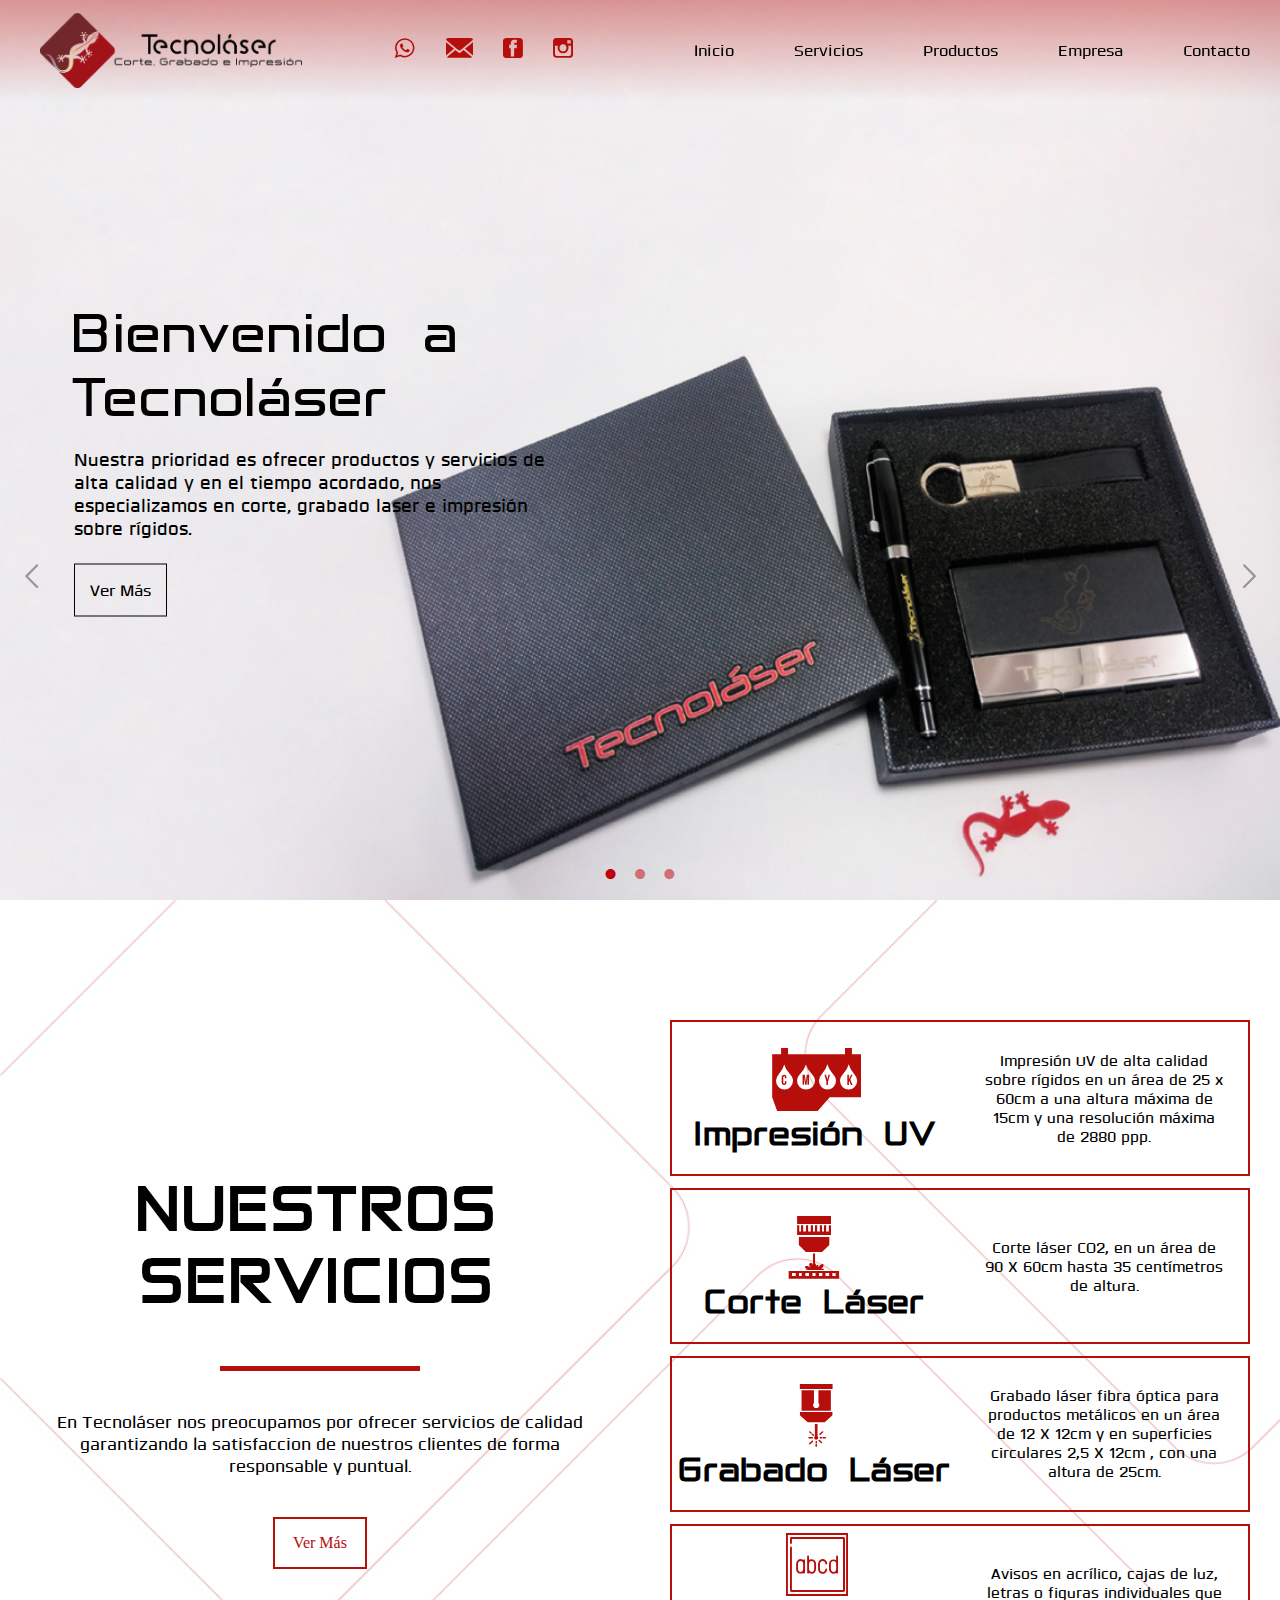
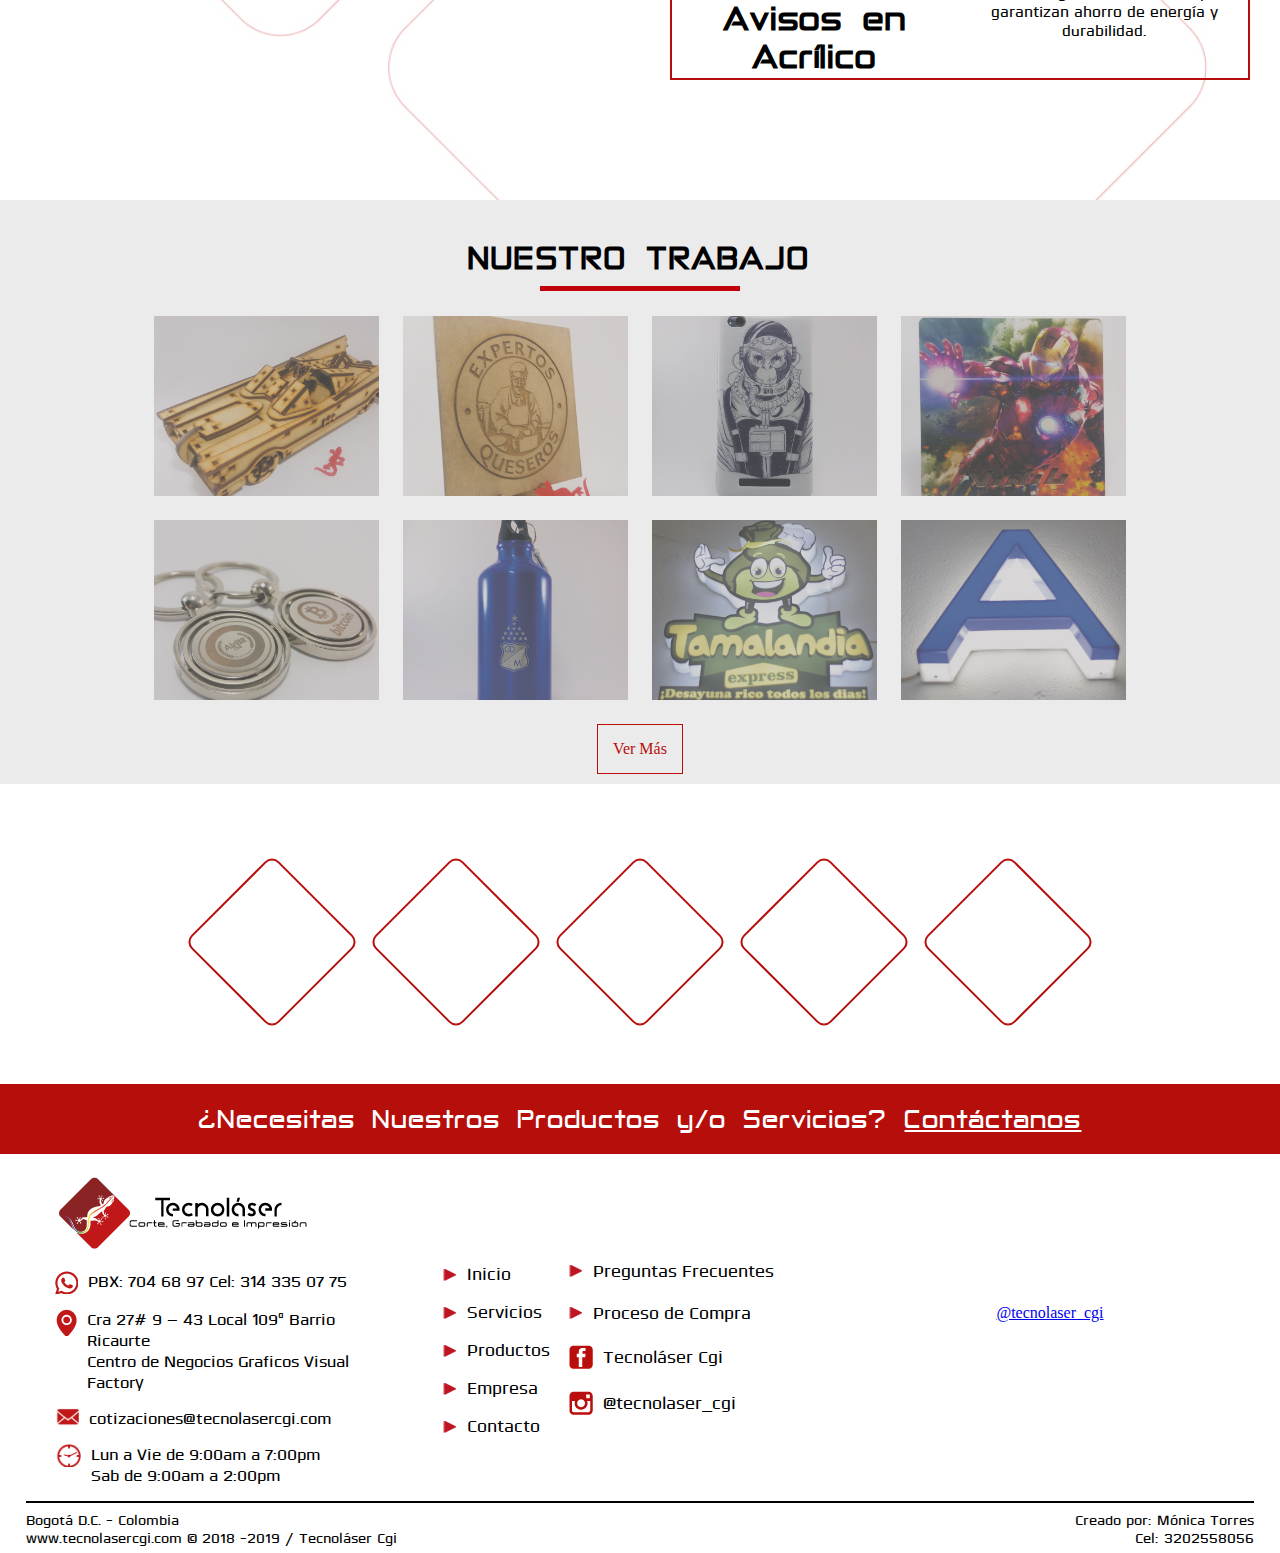
==== index.html @ a4c345c7 "Prueba Tecnolasercgi" ====
<!DOCTYPE html>
<html lang="es">
    <head>
        <title>Tecnoláser</title>

        <meta charset="utf-8">
        <meta name="viewport" content="width=device-width, initial-scale=1.0">
        <meta name="author" content="Arte Inefable"/>
        <meta name="description" content="Tecnolasér, Corte, Grabado e Impresión láser"/>
        <meta name="keywords" content="láser, corte, impresión, uv, fibra, tecnología, ricaurte, rigidos"/>

        <link type="text/css" rel="stylesheet" href="css/estilos.css"/>
        <link type="text/css" rel="stylesheet" href="css/svg.css"/>
        <link type="text/css" rel="stylesheet" href="css/fuentes.css"/>
        <link type="text/css" rel="stylesheet" href="css/galeria.css"/>
        <link rel="stylesheet" href="css/estilos_slider.css">
        <link rel="stylesheet" href="css/style.css">
        <link type="text/css" rel="stylesheet"  href="css/mediascreen.css">
        <link rel="stylesheet" href="css/media_otros.css">
        
        
        <script src="js/jquery-3.3.1.min.js"></script>
        
       
        
        
       
        
        <!-- Global site tag (gtag.js) - Google Analytics -->
            <script async src="https://www.googletagmanager.com/gtag/js?id=UA-112900869-1"></script>
            <script>
              window.dataLayer = window.dataLayer || [];
              function gtag(){dataLayer.push(arguments);}
              gtag('js', new Date());

              gtag('config', 'UA-112900869-1');
            </script>

        <!--------FAVICON------>

        <link rel="shortcut icon" href="icon/favicon.ico"/>
        <link rel="apple-touch-icon" sizes="57x57" href="icon/apple-icon-57x57.png">
        <link rel="apple-touch-icon" sizes="60x60" href="icon/apple-icon-60x60.png">
        <link rel="apple-touch-icon" sizes="72x72" href="icon/apple-icon-72x72.png">
        <link rel="apple-touch-icon" sizes="76x76" href="icon/apple-icon-76x76.png">
        <link rel="apple-touch-icon" sizes="114x114" href="icon/apple-icon-114x114.png">
        <link rel="apple-touch-icon" sizes="120x120" href="icon/apple-icon-120x120.png">
        <link rel="apple-touch-icon" sizes="144x144" href="icon/apple-icon-144x144.png">
        <link rel="apple-touch-icon" sizes="152x152" href="icon/apple-icon-152x152.png">
        <link rel="apple-touch-icon" sizes="180x180" href="icon/apple-icon-180x180.png">
        <link rel="icon" type="image/png" sizes="192x192"  href="icon/android-icon-192x192.png">
        <link rel="icon" type="image/png" sizes="32x32" href="icon/favicon-32x32.png">
        <link rel="icon" type="image/png" sizes="96x96" href="icon/favicon-96x96.png">
        <link rel="icon" type="image/png" sizes="16x16" href="icon/favicon-16x16.png">
        <link rel="manifest" href="/icon/manifest.json">
        <meta name="msapplication-TileColor" content="#ffffff">
        <meta name="msapplication-TileImage" content="/ms-icon-144x144.png">
        <meta name="theme-color" content="#ffffff">

        <!--------FAVICON------>
        
     </head>


<body>
    <!-------------------------MENÙ--------------------------------->
  
  <div class="contenedor">
           <header  id="menu">
               
                <img class="logo" src="img/logo.png" alt="">
                <ol>
                    <li>
                       <a href="https://api.whatsapp.com/send?phone=573124400913&text=hola,%20qué%20tal?" target="_blank">
                        <svg  width="23px" height="23px" id="Layer_1" data-name="Layer 1" xmlns="http://www.w3.org/2000/svg" viewBox="0 0 100 101"><defs><style>.cls-1{fill:#B60E0B;}</style></defs><title>whatsapp</title><path class="cls-1" d="M100.43,48.12a49.1,49.1,0,0,0-98.1-.91c0,.71-.05,1.43-.05,2.15a48.2,48.2,
                        0,0,0,7,25.15L.46,100.65,27.64,92a49.17,49.17,0,0,0,72.82-42.65C100.46,48.95,100.44,48.54,100.43,48.12ZM51.37,90.31a41.23,41.23,0,0,1-22.71-6.77l-15.86,5L18,73.37a40.54,40.54,0,0,1-7.86-24c0-1.34.07-2.66.2-4a41.29,41.29,0,0,1,82.21.77c.08,1.05.14,2.12.14,3.2A41.16,41.16,0,0,1,51.37,90.31Z"/><path id="_Path_" data-name="&lt;Path&gt;" class="cls-1" d="M73.86,59.18c-1.2-.6-7.12-3.49-8.23-3.88s-1.91-.6-2.71.6-3.11,3.88-3.81,4.68-1.4.9-2.6.3A32.87,32.87,0,0,1,46.83,55a35.82,35.82,0,0,1-6.69-8.27c-.7-1.19-.07-1.84.53-2.43s1.2-1.4,1.81-2.09a5.52,5.52,0,0,0,.44-.57,12.8,12.8,0,0,0,.77-1.42,2.19,2.19,0,0,0-.1-2.09c-.3-.6-2.71-6.48-3.71-8.86s-2-2-2.71-2-1.5-.1-2.31-.1a4.43,4.43,0,0,0-3.21,1.5,13.34,13.34,0,0,0-4.21,10A14.8,14.8,0,0,0,28,42.64a27,27,0,0,0,4.29,8.28c.6.79,8.32,13.24,20.55,18s12.24,3.19,14.45,3,7.12-2.89,8.12-5.68,1-5.18.7-5.68S75.06,59.78,73.86,59.18Z"/>
                        </svg>
                        </a>
                    
                    
                    </li>
                    
                    <li>
                    
                    <a href="#" target="_blank">
                        <svg id="Layer_1" data-name="Layer 1" xmlns="http://www.w3.org/2000/svg" viewBox="0 0 136 101"><defs><style>.cls-1{fill:#B60E0B;}</style></defs><title>correo</title><polygon class="cls-1" points="-0.13 21.06 -0.13 88.65 40.5 54.85 -0.13 21.06"/><path class="cls-1" d="M125.8,0H10.66A10.83,10.83,0,0,0,0,9L53.74,53.66l9,7.45a9,9,0,0,0,11.06,0l9.41-7.82L136.43,9A10.83,10.83,0,0,0,125.8,0Z"/><polygon class="cls-1" points="136.59 88.65 136.59 21.06 95.95 54.85 136.59 88.65"/><path class="cls-1" d="M81,67.26l-7.27,6a9,9,0,0,1-11.06,0l-9.38-7.8-5.48-4.56L3.93,97.46a10.74,10.74,0,0,0,6.73,2.38H125.8a10.73,10.73,0,0,0,6.73-2.38L88.61,60.95Z"/></svg>
                        
                    </a>
                    </li>
                    
                    <li>
                    <a href="#" target="_blank">
                        <svg id="Layer_1" data-name="Layer 1" xmlns="http://www.w3.org/2000/svg" viewBox="0 0 101 101"><defs><style>.cls-1{fill:#B60E0B;}</style></defs><title>facebook</title><path class="cls-1" d="M82.06.32H18A18.45,18.45,0,0,0-.43,18.76v64A18.45,18.45,0,0,0,18,101.25h64a18.45,18.45,0,0,0,18.45-18.45v-64A18.45,18.45,0,0,0,82.06.32ZM69.4,44.82l-.61,6.63H56.27V93.64H39.4V51.45H31V34.58h8.37V26.95c0-6.9,3.29-17.69,17.76-17.69l13,.05V23.78H60.65c-1.54,0-3.73.77-3.73,4.05v6.75H70.33Z"/></svg>
                    </a>
                    </li>
                    
                    
                    <li>
                    <a href="#" target="_blank">
                        <svg id="Layer_1" data-name="Layer 1" xmlns="http://www.w3.org/2000/svg" viewBox="0 0 101 101"><defs><style>.cls-1{fill:#B60E0B;}</style></defs><title>instagram</title><path class="cls-1" d="M81.65-.69H19.72A19.52,19.52,0,0,0,.22,18.82V80.75a19.53,19.53,0,0,0,19.5,19.51H81.65a19.53,19.53,0,0,0,19.51-19.51V18.82A19.53,19.53,0,0,0,81.65-.69ZM87.25,11h2.23V28l-17,.06L72.37,11Zm-51,28.47a17.71,17.71,0,0,1,28.81,0,18.13,18.13,0,0,1,1.07,1.69,17.59,17.59,0,0,1,2.3,8.66,17.77,17.77,0,0,1-35.54,0,17.58,17.58,0,0,1,2.3-8.66A18.56,18.56,0,0,1,36.28,39.43Zm55,41.32a9.69,9.69,0,0,1-9.68,9.67H19.72a9.68,9.68,0,0,1-9.67-9.67V39.43H25.12a28,28,0,0,0-2,10.35,27.6,27.6,0,1,0,55.2,0,27.25,27.25,0,0,0-1.06-7.51,28,28,0,0,0-1-2.85H91.33V80.75Z"/></svg>
                    </a>
                    </li>
                </ol>
                <nav>
                    <ul>
                        <li><a href="#">Inicio</a></li>
                        <li><a href="#">Servicios</a></li>
                        <li><a href="#">Productos</a></li>
                        <li><a id="subm">Empresa</a>
                            <ol class="sub_menu" id="subscroll">
                                <li><a class="a_b" href="#">
                                Quienes 
                                Somos
                                 </a>
                             </li>
                                <li><a class="a_b"href="#">Galería</a></li>
                            </ol>
                        
                        </li>
                        <li><a href="#">Contacto</a></li>
                    </ul>
                </nav>
            </header>
        </div>
        
    <!------------------------- FIN MENÙ--------------------------------->
        
    <!-------------------------MENÙ RESPONSIVE--------------------------------->
    
    
    <div class="menu_responsive">
       
        <img class="logo" src="img/logo.png" alt="">
    </div>
         <input type="checkbox" id="btn">
        <label for="btn" class="boton">
            <div class="barra"></div>
        </label>
     
    <div id="nav">
        <div class="contenedor_menu">
            <ul>
                <li><a href="#" >Inicio</a></li>
                <li><a href="#">Servicios</a></li>
                <li><a href="#">Productos</a></li>
                <li><a href="#">Quienes Somos</a></li>
                <li><a href="#">Galería</a></li>
                <li><a href="#">Contacto</a></li>
            </ul>

               <div class="redes_res">
                   <img src="img/icon_face.png" alt="">
                   <a href="" target="_blank"> <p>Tecnolaser Cgi</p></a>
               </div>
               <div class="redes_res">
                   <img src="img/icon_insta.png" alt=""> 
                   <a href="" target="_blank"> <p>Tecnolaser_Cgi</p></a>
               </div>

               <div class="cont_info">
                   <p class="info_res">PBX: 704 68 97 <br> Cel: 314 335 07 75 </p>
                 
                   <p class="info_res"> cotizaciones@tecnolasercgi.com </p>
               </div>
           
        </div>
            
    </div>

    
    
    
    
    <!------------------------- FIN MENÙ RESPONSIVE--------------------------------->

    <!-------------------------SECCION UNO--------------------------------->
    <section id="seccion_uno">
     
       <div class="slider">
  <div class="slide_viewer">
    <div class="slide_group">
      <div class="slide img_slide_uno">
          <div id="texto_seccion1">
                <h1>Bienvenido a Tecnoláser</h1>
                <p> Nuestra prioridad es ofrecer productos y servicios de alta calidad y en el tiempo acordado, nos especializamos en corte, grabado laser e impresión sobre rígidos. </p>
                <a href="#">Ver Más</a>

          </div>
      </div>
      
      <div class="slide img_slide_dos">
        <a href="#"></a>
      </div>
      <div class="slide img_slide_tres">
      <a href="#"></a>
      </div>
      
    </div>
  </div>
</div>
        

<!-- End // .slider -->

<div class="slide_buttons">
</div>

<div class="directional_nav">
  <div class="previous_btn" title="Previous">
    <svg version="1.1" xmlns="http://www.w3.org/2000/svg" xmlns:xlink="http://www.w3.org/1999/xlink" x="0px" y="0px" width="65px" height="65px" viewBox="-11 -11.5 65 66">
      <g>
        <g>
          <path fill="#474544" d="M25.43,33.243L14.628,22.429c-0.433-0.432-0.433-1.132,0-1.564L25.43,10.051c0.432-0.432,1.132-0.432,1.563,0	c0.431,0.431,0.431,1.132,0,1.564L16.972,21.647l10.021,10.035c0.432,0.433,0.432,1.134,0,1.564	c-0.215,0.218-0.498,0.323-0.78,0.323C25.929,33.569,25.646,33.464,25.43,33.243z"/>
        </g>
      </g>
    </svg>
  </div>
  <div class="next_btn" title="Next">
    <svg version="1.1" xmlns="http://www.w3.org/2000/svg" xmlns:xlink="http://www.w3.org/1999/xlink" x="0px" y="0px" width="65px" height="65px" viewBox="-11 -11.5 65 66">
      <g>
        <g>
          <path fill="#474544" d="M18.022,33.569c 0.282,0-0.566-0.105-0.781-0.323c-0.432-0.431-0.432-1.132,0-1.564l10.022-10.035 			L17.241,11.615c 0.431-0.432-0.431-1.133,0-1.564c0.432-0.432,1.132-0.432,1.564,0l10.803,10.814c0.433,0.432,0.433,1.132,0,1.564 L18.805,33.243C18.59,33.464,18.306,33.569,18.022,33.569z"/>
        </g>
      </g>
    </svg>
  </div>
</div>
      
      <!-- End // .directional_nav -->
       
       
    </section>
    <!-------------------------SECCION DOS--------------------------------->
     <section id="seccion_dos">
        <div class="contenedor">
         <div class="columna_uno">
               <h1>NUESTROS<br>SERVICIOS</h1>
                <div class="linea"></div>
                <p class="serv">En Tecnoláser nos preocupamos por ofrecer servicios de calidad
                garantizando la satisfaccion de nuestros clientes de forma 
                responsable y puntual. </p>
                <a href="">Ver Más</a>
          </div>
          <div class="columna_dos">
            <div class="univ"> 
               <div class="univ_caja">
                   <span class="icon-tecno_uno"></span>
                   <h1>Impresión UV</h1>
               </div>
               <div class="univ_texto">
                   <p>Impresión UV de alta calidad sobre rígidos en un área de 25 x 60cm a una altura máxima de 15cm y una resolución máxima de 2880 ppp.</p>
               </div>
            </div>
            <div class="univ"> 
                  <div class="univ_caja">
                   <span class="icon-tecno_dos"></span>
                   <h1>Corte Láser</h1>
               </div>
               <div class="univ_texto">
                   <p>Corte láser CO2, en un área de 90 X 60cm hasta 35 centímetros de altura.</p>
               </div>
            </div>
            <div class="univ"> 
                     <div class="univ_caja">
                   <span class="icon-tecno_tres"></span>
                   <h1>Grabado Láser</h1>
               </div>
               <div class="univ_texto">
                   <p>Grabado láser fibra óptica para productos metálicos en un área de 12 X 12cm y en superficies circulares 2,5 X 12cm , con una altura de 25cm.</p>
               </div>
            </div>
            <div class="univ">
                     <div class="univ_caja">
                   <span class="icon-tecno_cuatro"></span>
                   <h1>Avisos en Acrílico</h1>
               </div>
               <div class="univ_texto">
                   <p>Avisos en acrílico, cajas de luz, letras o figuras individuales que garantizan ahorro de energía y durabilidad. </p>
               </div>
              </div>
          </div>
        </div>
    </section>
    
    <!-------------------------SECCION TRES--------------------------------->
    <section id="seccion_tres">
       <div class="contenedor">
           <h1>NUESTRO TRABAJO</h1>
           <div class="linea"></div>
       </div>
       <!------------------GALERIA---------------------->
       
       <div class="galeria">
  <center>
    <a href="#img1">
    <div class="caja">
      <img src="img/Galeria1.jpg" alt="">
      <div class="color"></div>
    </div>
    </a>
    
    <a href="#img2">
    <div class="caja">
      <img src="img/Galeria2.jpg" alt="">
      <div class="color"></div>
    </div>
    </a>
    
    <a href="#img3">
    <div class="caja">
      <img src="img/Galeria3.jpg" alt="">
      <div class="color"></div>
    </div>
    </a>
    
    <a href="#img4">
    <div class="caja">
      <img src="img/Galeria4.jpg" alt="">
      <div class="color"></div>
    </div>
    </a>
    
    <a href="#img5">
    <div class="caja">
      <img src="img/Galeria5.jpg" alt="">
      <div class="color"></div>
    </div>
    </a>
    
    <a href="#img6">
    <div class="caja">
      <img src="img/Galeria6.jpg" alt="">
      <div class="color"></div>
    </div>
    </a>
    
    <a href="#img7">
    <div class="caja">
     <img src="img/Galeria7.jpg" alt="">
      <div class="color"></div>
    </div>
    </a>
    
    <a href="#img8">
    <div class="caja">
      <img src="img/Galeria8.jpg" alt="">
      <div class="color"></div>
    </div>
    </a>
    
   </center>
</div>
        <div class=cont_mas>
<a href="#" class="ver_galeria">Ver Más</a>
</div>
      
    </section>
    
    <div class="modal" id="img1">
        
        <div class="imagen">
            <a href="#img8">
                &#60;
            </a>
            <a href="#img2"><img src="img/Galeria1Grande.jpg" alt=""></a>
            <a href="#img2">
               >
            </a>
            
        </div>
        <div class="div_descrip">
            <p>Novedosas figuras cortadas en MDF de 3mm, realizamos diseños a pedido y en los tamaños que nuestros clientes requieran. </p>
       </div>
       <div class="cerrar_caja">
       <a class="cerrar" href="#seccion_tres">Cerrar</a>
       </div>
        
    </div>
    
    <div class="modal" id="img2">
        
        <div class="imagen">
            <a href="#img1">
                &#60;
            </a>
            <a href="#img3"><img src="img/Galeria2.jpg" alt=""></a>
            <a href="#img3">
               >
            </a>
            
        </div>
        <div class="div_descrip">
            <p>Realizamos grabado laser en  Co2 en MDF con los diseños y logos que nuestros clientes requieran. </p>
       </div>
       <div class="cerrar_caja">
       <a class="cerrar" href="#seccion_tres">Cerrar</a>
       </div>
        
    </div>
    
    <div class="modal" id="img3">
        
        <div class="imagen">
            <a href="#img2">
                &#60;
            </a>
            <a href="#img4"><img src="img/Galeria3.jpg" alt=""></a>
            <a href="#img4">
               >
            </a>
            
        </div>
        <div class="div_descrip">
            <p>Imprimimos en carcasas para celular, diseños personalizados al por mayor y al detal.</p>
       </div>
       <div class="cerrar_caja">
       <a class="cerrar" href="#seccion_tres">Cerrar</a>
       </div>
        
    </div>
    
    <div class="modal" id="img4">
        
        <div class="imagen">
            <a href="#img3">
                &#60;
            </a>
            <a href="#img5"><img src="img/Galeria4.jpg" alt=""></a>
            <a href="#img5">
               >
            </a>
            
        </div>
        <div class="div_descrip">
            <p>Impresión UV de alta calidad en MDF.</p>
       </div>
       <div class="cerrar_caja">
       <a class="cerrar" href="#seccion_tres">Cerrar</a>
       </div>
        
    </div>
    
    <div class="modal" id="img5">
        
        <div class="imagen">
            <a href="#img4">
                &#60;
            </a>
            <a href="#img6"><img src="img/Galeria5Grande.jpg" alt=""></a>
            <a href="#img6">
               >
            </a>
            
        </div>
        <div class="div_descrip">
            <p>Marcación con fibra sobre llaveros metálicos.</p>
       </div>
       <div class="cerrar_caja">
       <a class="cerrar" href="#seccion_tres">Cerrar</a>
       </div>
        
    </div>
    
    <div class="modal" id="img6">
        
        <div class="imagen">
            <a href="#img5">
                &#60;
            </a>
            <a href="#img7"><img src="img/Galeria6.jpg" alt=""></a>
            <a href="#img7">
               >
            </a>
            
        </div>
        <div class="div_descrip">
            <p>Marcación con fibra sobre botellas metálicas, diseños personalizados al por mayor y al detal.</p>
       </div>
       <div class="cerrar_caja">
       <a class="cerrar" href="#seccion_tres">Cerrar</a>
       </div>
        
    </div>
    
    <div class="modal" id="img7">
        
        <div class="imagen">
            <a href="#img6">
                &#60;
            </a>
            <a href="#img8"><img src="img/Galeria7.jpg" alt=""></a>
            <a href="#img8">
               >
            </a>
            
        </div>
        <div class="div_descrip">
            <p>Avisos en acrílico con luz elaborados según las necesidades de nuestros clientes.</p>
       </div>
       <div class="cerrar_caja">
       <a class="cerrar" href="#seccion_tres">Cerrar</a>
       </div>
        
    </div>
    
    <div class="modal" id="img8">
        
        <div class="imagen">
            <a href="#img7">
                &#60;
            </a>
            <a href="#img1"><img src="img/Galeria8.jpg" alt=""></a>
            <a href="#img1">
               >
            </a>
            
        </div>
        <div class="div_descrip">
            <p>Realizamos letras individuales con luz según las necesidades de nuestros clientes. </p>
       </div>
       <div class="cerrar_caja">
       <a class="cerrar" href="#seccion_tres">Cerrar</a>
       </div>
        
    </div>
    
     <!-------------------------SECCION CUATRO--------------------------------->
    
   <section id="seccion_cuatro">
       <div class="contenedor">
         
         <h1 class="titulo_rombo">Conoce Nuestro Proceso de Trabajo</h1>
             <div class="figuras">
            
                 <div class="rombo">
                   <div class="color4"></div>
                   <p>Solicita tu <br>
                    Cotización
                   </p>
                   
               </div>
                 <div class="rombo">
                    <div class="color4"></div>
                   <p>Consigna el pago
                   </p>
               </div>
                 <div class="rombo">
                    <div class="color4"></div>
                   <p>Enviamos muestra para Aprobación
                   </p>
               </div>
                 <div class="rombo">
                    <div class="color4"></div>
                   <p>Producimos tu pedido
                   </p>
               </div>
                 <div class="rombo">
                    <div class="color4"></div>
                   <p>Realizamos en envío
                   </p>
               </div>
           </div>
       
       <p class="proceso">Encuentra más detalles en la sección <a href="#" target="_blank">Proceso de Compra</a></p>
       
       </div>
    </section>
    
    
    <!-------------------------SECCION CINCO--------------------------------->
   <section id="seccion_cinco">
     <div class="necesitas">
         <p>¿Necesitas Nuestros Productos y/o Servicios? <a href="#" target="_blank">Contáctanos</a></p>
       </div>
    </section>
    
    <!-------------------------FOOTER--------------------------------->
    
    <footer>
        
        <div class="cont_footer"> 
           
            <div class="caja_uno">
            <ul>
                <img class="logo_footer" src="img/logo_footer.png" alt="">
                <li>
                    <img class="wa" src="img/icon_footer_wa.png" alt="">
                    <p>PBX: 704 68 97 
                    Cel: 314 335 07 75</p> 
                </li>
                <li>
                   <img class="ub"  src="img/icon_footer_ub.png" alt="">
                    <p>Cra 27# 9 – 43 Local 109ª Barrio Ricaurte <br> Centro de Negocios Graficos
                    Visual Factory</p>
                </li>
                <li>
                    <img class="mens"  src="img/icon_footer_mens.png" alt="">
                    <p>cotizaciones@tecnolasercgi.com</p>
                </li>
                <li>
                    <img class="time"  src="img/icon_footer_time.png" alt="">
                    <p>Lun a Vie de 9:00am a 7:00pm <br>
                       Sab de 9:00am a 2:00pm</p>
                </li>

            </ul>

            </div>
            <div class="caja_dos"> 
                <div class="elemento_uno"> 
                    <ul>
                        <li>
                            <img class="flecha" src="img/flecha.png" alt="">
                            <a href="#" target="_blank"><p>Inicio</p></a>
                        </li>
                        <li>
                           <img class="flecha" src="img/flecha.png" alt="">
                            <a href="#" target="_blank"><p>Servicios</p></a>
                        </li>
                        <li>
                            <img class="flecha" src="img/flecha.png" alt="">
                            <a href="#" target="_blank"><p>Productos</p></a>
                        </li>
                        <li>
                            <img class="flecha" src="img/flecha.png" alt="">
                            <a href="#" target="_blank"><p>Empresa</p></a>
                        </li>
                        <li>
                            <img class="flecha" src="img/flecha.png" alt="">
                            <a href="#" target="_blank"><p>Contacto</p></a>
                        </li>
                    </ul>

                </div>

                <div class="elemento_dos">
                    <ul>
                        <li>
                            <img class="flecha" src="img/flecha.png" alt="">
                            <a href="#" target="_blank"><p>Preguntas Frecuentes</p></a>
                        </li>
                        <li>
                           <img class="flecha" src="img/flecha.png" alt="">
                            <a href="#" target="_blank"><p>Proceso de Compra</p></a>
                        </li>
                        <li>
                            <img class="face" src="img/icon_face.png" alt="">
                            <a href="#" target="_blank"><p>Tecnoláser Cgi</p></a>
                        </li>
                        <li>
                            <img class="insta" src="img/icon_insta.png" alt="">
                            <a href="#" target="_blank"><p>@tecnolaser_cgi</p></a>
                        </li>

                    </ul>


                 </div>
            </div>

            <div class="caja_tres"> 
              <!-- InstaWidget -->
                <a class="insta_widget" href="https://instawidget.net/v/user/tecnolaser_cgi" id="link-f28ff100f0d84f03a2b15c99ba1867067a7ab95bb655c18e52437de1ca040fc6">@tecnolaser_cgi</a>
                <script src="https://instawidget.net/js/instawidget.js?u=f28ff100f0d84f03a2b15c99ba1867067a7ab95bb655c18e52437de1ca040fc6&width=100%"></script>
         
            
            </div>
            
       </div>
       
        <div class="linea_fin"></div>
        
       <div class="fin_footer">
           <div class="caja_izq_fin">
               <p>Bogotá D.C. - Colombia <br> www.tecnolasercgi.com © 2018 -2019 / Tecnoláser Cgi </p>
           </div>
           <div class="caja_der_fin">
                <p>Creado por: Mónica Torres<br>Cel: 3202558056 </p>
           </div>
       </div>
       
    </footer>
    
    
    
   <!-------------------------FIN FOOTER--------------------------------->
   
   
   
</body>

<script src="js/script_slide.js"></script>
 <script src="js/menu_pegajoso.js"></script>
 <script src="js/js_submenu.js"></script>
 <script src="js/menu_responsive.js"></script>

</html>
---- css/estilos.css ----
*{
    padding: 0;
    margin:0;
    font-family: 'Myriad Pro';
}

                        /*SECCIÓN UNO*/


#seccion_uno{
    width: 100%;
    height: 100vh;
  
}


                            /*MENU*/
header{
    z-index: 9999;
    position: fixed;
    width: 100%;
    height: 100px;
    display: flex;
    justify-content:space-between;
    align-items: center;
    background: linear-gradient(rgba(182,14,11,.4
    )1px,rgba(0,0,0,0));
    transition: all .2s;
}

header .logo{
    margin-left: 40px;
    width: 262px;
    height: 75px;
}

nav a {
    text-decoration: none;
      
    padding: 40px 30px;
    transition:all 0.2s;
    font-family: 'olneylight';
    color: black;
}

nav a:hover {
    color:#B60E0B;
}

nav ul {
    display: flex;
}

nav ul li{
   
    list-style-type: none;
    
}

header ol {
    list-style: none;
    display: flex;
}

header ol li {
    padding: 15px; 
}

    header ol li:first-child {
    padding: 15px;

    
}


header ol li span {
    padding: 4px;
    color: black;
}

#subm {
    cursor: pointer;
}
.sub_menu{
    
    display: none;
    position: absolute;
    margin-top: 39px;
    
    text-align: center;
    transition: all .2s;
    
}

nav ul li:hover .sub_menu {
    transition: all .2s;
    display: block;
     background: #B60E0B;
}


.sub_menu li {
    transition: all .2s;
    padding: 10px 0 10px 0;
    border: 1px solid #B60E0B;
   
}

.sub_menu a {
    transition: all .2s;
    padding: 0px 10px;
    color: white;
}

.sub_menu a:hover {
    transition: all .2s;
    padding: 0px 10px;
    color: white;
}

.menu_responsive{
    display: none;
}

#nav{
  display: none;
}

#btn{
    display: none;
}


                      /*FIN DEL MENU*/

                        /*SECCION UNO*/

#texto_seccion1 {
    z-index: 9997;
    width: 510px;
    position: absolute;
    top:50%;
    transform: translateY(-50%);
    left: 5%;
    
}

#texto_seccion1 h1 {
    font-size: 40pt;
    color: black;;
    font-family: 'anita_semi';
    font-weight: 200;
    margin-left: 10px;
}

#texto_seccion1 p {
    padding: 20px 0;
    color: black;;
    font-size: 18px;
    font-family: 'olneylight';
    margin-left: 10px;
    margin-bottom: 20px;
}

#texto_seccion1 a{
    text-decoration: none;
    color: black;
    border: 1px solid black;
    padding: 15px;
    width: 60px;
    transition: .2s;
    text-align: center;
    margin-left: 10px;
    font-family: 'olneylight';
    
}


#texto_seccion1 a:hover{
    background: #B60E0B;
    border: 1px solid #B60E0B;
    color: white;
}


                    /*CIERRE DE SECCION UNO*/


                        /*SECCION DOS*/

#seccion_dos{
    width: 100%;
    height: auto;
    display: flex;
    justify-content: center;
    position: relative;
    background-image: url(../img/Textura-rombos.jpg);
    background-size: cover;
    background-repeat: no-repeat;
}


#seccion_dos .contenedor{
    display: flex;
    align-items: center;
}

.columna_uno{
  width:50%;
  height: 100vh;
  justify-content:center;
  display:flex;
  flex-direction:column;
  align-items:center;
}

.columna_uno h1 {
    color: black;
    text-align: center;
    font-weight: 800;
    font-size: 60px;
    padding: 40px 30px 50px 30px;
    font-family: 'anita_semi';
}

.columna_uno .linea {
    width: 200px;
    height: 5px;
    background: #B60E0B;
    
}

.columna_uno .serv {
    color: black;
    font-size: 17px;
    padding: 40px 45px 40px 45px ;
    text-align: center;
    font-family: 'olneylight';
    font-weight: 500;
}

.columna_uno a{
    text-decoration: none;
    color: #B60E0B;
    border: 2px solid #B60E0B;
    padding: 15px;
    width: 60px;
    transition: .2s;
    text-align: center;
}

.columna_uno a:hover{
    background: #B60E0B;
    color: white; }


/*COLUMNA DOS*/

.columna_dos{
  width:50%;
  height: 80vh;
  display:flex;
  flex-direction:column;
  align-items:center;
  justify-content:center;
}

.univ{
  width:90%;
  height: 21%;
  border:2px solid #B60E0B;
  display:flex;
  margin:1%;
  transition: .2s;
}

.univ:hover{
    background: #B60E0B;
    color: white; }

.icon-tecno_uno{
    color:#B60E0B;
}
.univ:hover .icon-tecno_uno {
    color: white;
}

.icon-tecno_dos{
    color:#B60E0B;
}
.univ:hover .icon-tecno_dos {
    color: white;
}

.icon-tecno_tres{
    color:#B60E0B;
}
.univ:hover .icon-tecno_tres {
    color: white;
}

.icon-tecno_cuatro{
    color:#B60E0B;
}
.univ:hover .icon-tecno_cuatro {
    color: white;
}


.univ_caja{
  width:50%;
  height: 100%;
  display:flex;
  flex-direction: column;
  justify-content: center;
  align-items: center;
}

.univ_caja h1 {
font-family: 'anita_semi';
    text-align: center;
}

.icon-tecno_uno{
    font-size: 70px   
}

.icon-tecno_dos{
    font-size: 70px   
}

.icon-tecno_tres{
    font-size: 70px   
}

.icon-tecno_cuatro{
    font-size: 70px   
}

.univ_texto{
  width:50%;
  height: 100%;
  display:flex;
    text-align: center;
    justify-content: center;
    align-items: center;
    font-family: 'olneylight';
    box-sizing: border-box;
    padding: 25px;
}

.univ_texto p {
    font-family: 'olneylight';
    font-size: 15px;
    
}

                    /*CIERRE DE SECCION DOS*/

                        /*SECCION TRES*/


#seccion_tres{
    width: 100%;
    height: auto;
    background-color:rgba(157, 156, 156,.2);
}

#seccion_tres .contenedor{
    display: flex;
    flex-direction: column;
    align-items: center;
}


#seccion_tres h1 {
    color: black;
    text-align: center;
    font-weight: 800;
    font-size: 30px;
    padding: 40px 30px 10px 30px;
    font-family: 'anita_semi';
}


#seccion_tres .linea {
    width: 200px;
    height: 5px;
    background: #C2000B;
    
}

#seccion_tres p {
    color: black;
    font-size: 17px;
    padding: 45px 0 0 0 ;
    text-align: center;

}

/*LOS ESTILOS DE LA GALERIA ESTAN EN OTRO ARCHIVO CSS*/



                    /*CIERRE DE SECCION TRES*/

                        /*SECCION CUATRO*/


#seccion_cuatro{
    width: 100%;
    height:300px;
    background: url(../img/fondoparallax.jpg);
    background-size: cover;
    background-attachment: fixed;
    display: flex;
    align-items: center;
}


#seccion_cuatro .titulo_rombo{
    color: white;
    text-align: center;
    font-weight: 500;
    font-size: 30px;
    font-family: 'anita_semi';
    margin-bottom:15px;

}
#seccion_cuatro .contenedor{
  display: flex;
  align-items: center;
  justify-content:center;
  width:100%;
  flex-direction:column;
}

.proceso{
    color: white;
    width: 100%;
    font-family: 'olneylight';
    text-align: center;
    margin-top: 15px;
}

.proceso a{
    color: white;
    font-family: 'olneylight';
}



.figuras{
  display:flex;
}

.rombo{
  width:120px;
  height:120px;
  margin:30px;
  border:2px solid #B60E0B;
  transform:rotate(45deg);
  border-radius:10px;
  display:flex;
  justify-content:center;
  align-items:center;
  overflow:hidden;
}

.rombo p {
  color:white;
  font-size:18px;
  transform:rotate(-45deg);
  text-align:center;
font-family: 'olneylight';
    
}

.color4{
  transition:all .3s ease-in;
  position:absolute;
  width:160%;
  height:160%;
  background: #B60E0B;
  opacity:.8;
  transform:rotate(-45deg);
  top: 100px;
  left:100px; 
}
.rombo:hover .color4{
 top:-40px;
 left:-40px;
 
}


                    /*CIERRE DE SECCION CUATRO*/


                        /*SECCION CINCO*/

#seccion_cinco{
    width: 100%;
    height:auto;
    background-color: #B60E0B;
    display: flex;
    align-items: center;
    justify-content: center;
    flex-direction: column;
}

.necesitas {
    width: 100%;
    color: white;
    text-align:center;
}

.necesitas p{
    color: white;
    font-family: 'anita_semi';
    font-size: 25px;
    padding: 20px;
}
.necesitas a{
    color: white;
    font-family: 'anita_semi';
}

                    /*CIERRE DE SECCION CINCO*/

                        /*FOOTER*/


footer {
    height: auto;
    width: 100%;
    display: flex;
    justify-content: center;
    flex-direction: column;



}

footer .cont_footer {
    width: 100%;
    display: flex;
    justify-content: space-around;
    flex-wrap: wrap;
    align-items: center;
  

  
 

}

                            /*CAJA UNO*/


.caja_uno {
    display: flex;
    flex-wrap: wrap;
    width:350px;
    max-width: 350px;
    height: 100%;
  
   
}

.logo_footer{
   padding: 20px 0 15px 25px;
}

.caja_uno li {
  list-style-type: none;
  display: flex;
 
 padding: 0 0 15px 25px ;
}

.wa {
    width: 23px;
    height: 23px;
}
.ub {
    width: 23px;
    height: 27px;
}
.mens {
    width: 24px;
    height: 18px;
}
.time {
    width: 24x;
    height: 23px;
}

.caja_uno p {
list-style-type: none;
font-family: 'olneylight';
margin-left: 10px;
margin-right: 15px;
    position: relative;
}

                            /*CAJA DOS*/

.caja_dos{

 width:350px;
max-width: 350px;
height: auto;
display: flex;
justify-content: space-around;
align-items: center;

}


.elemento_uno {

    
}

.elemento_uno ul {
  margin-top: 45px;

}

.elemento_uno li {
list-style-type: none;
display: flex;
margin-top: 16px;
    align-items: center;
}


.elemento_uno p {
list-style-type: none;
font-family: 'olneylight';
margin-left: 10px;
margin-right: 15px;
font-size: 17px;

}

.elemento_uno li a{
text-decoration: none;
    color: black;
   
}

.flecha {
    width: 15px;
    height: 15px;
}


.elemento_dos {
    
   
}

.elemento_dos ul {
  
}

.elemento_dos li {
list-style-type: none;
display: flex;
margin-top: 20px;
      align-items: center;
}


.elemento_dos p {
list-style-type: none;
font-family: 'olneylight';
margin-left: 10px;
margin-right: 15px;
font-size: 17px;

}

.elemento_dos li a{
text-decoration: none;
    color: black;
   
}

.flecha {
    width: 15px;
    height: 15px;
}

                        /*CAJA TRES*/


.caja_tres{
    
  width:400px;
   
  height: 100%;
    display: flex;
    justify-content: center;
    align-items: center;   
    margin-bottom: 30px;
    
}


                   /*CAJA FINAL*/

.fin_footer{
    position: relative;
    width: 100%;
    height: 50px;
    display: flex;
}

.linea_fin {
    width: 96%;
    height: 2px;
    background: black;
    margin-left: auto;
    margin-right: auto;
}


.caja_izq_fin{
    width: 50%;
    height: 100%;
}

.caja_izq_fin p{
    font-family: 'olneylight';
    font-size: 14px;
    margin: 8px 0 0 26px;
}

.caja_der_fin {
    width: 50%;
    height: 100%;
}

.caja_der_fin p{
    font-family: 'olneylight';
    font-size: 14px;
    text-align: right;
    margin: 8px 26px 0 0 ;
}


                   /*FIN SITIO WEB*/
---- css/svg.css ----
*{
    padding: 0;
    margin: 0;
}

svg{
    height: 20px;
    
}

svg .cls-1 {
    transition: 0.3s;
}
svg:hover .cls-1 {
    fill:#770E00;
   
} 

#Layer_2  {
    height: 60px;
}

.servicios:hover .cls-2 {
    fill: #770E00;
}
---- css/fuentes.css ----
@font-face {
    font-family: 'anita_semi';
    src: url('../font/anita_semi_square-webfont.woff2') format('woff2'),
         url('../font/anita_semi_square-webfont.woff') format('woff');
    font-weight: normal;
    font-style: normal;

}


@font-face {
    font-family: 'a-space';
    src: url('../font/a-space_light_demo-webfont.woff2') format('woff2'),
         url('../font/a-space_light_demo-webfont.woff') format('woff');
    font-weight: normal;
    font-style: normal;

}


@font-face {
    font-family: 'olneylight';
    src: url('../font/olney_light-webfont.woff2') format('woff2'),
         url('../font/olney_light-webfont.woff') format('woff'),
         url('../font/olney_light-webfont.ttf') format('truetype');
    font-weight: normal;
    font-style: normal;

}
---- css/galeria.css ----
.galeria {
  margin:15px auto 0px auto;
  width:80%;
  height: auto;
}

.caja {
  margin:10px;
  width:225px; 
  height:180px;
  display:inline-block;
  overflow:hidden;
  position:relative;
  cursor:pointer;
}

.caja img{
  transition:all .2s;
  width:100%;
  position:absolute;
  top:-70%;
  left:0%;
  transform: translateX(50%);
  transform:translateY(50%);
}

.color {
  width:100%;
  height:100%;
  background:#9D9C9C;
  opacity:.4;
  transition:.2s;
  
}
.caja:hover .color{
  opacity:0;
}

.caja:hover img {
  transform:scale(1.2);
  top:-10px;
  
}

.ver_galeria {
  
    text-align: center;
    padding: 15px;
    margin: 10px;
    text-decoration: none;
    color:#B60E0B;
    border: 1px solid #B60E0B;
    transition: all 0.2s;
}
.ver_galeria:hover {
    background: #B60E0B;
    color:white;
}

.cont_mas {
    width: 100%;
    height: auto;
    display: flex;
    justify-content: center;
    align-items: center;
}

.galeria a{ 
text-decoration: none;
}

/*modal*/
.modal {
    transition: .2s;
    opacity: 0;
    display: none;
}


.modal:target {
    opacity: 1;
     transition: .2s;
    display:block;
    z-index: 9999;
    position: fixed;
    background: rgba(0,0,0,.9);
    top:0;
    left: 0;
    width: 100%;
    height: 100%;
     font-family: 'olneylight';
  
}

.imagen a {
    color: #B60E0B;
    text-decoration: none;
    padding: 10px;
    margin: 10px;
    font-size: 32px;
}

.imagen {
   
    width: 100%;
    height: 78%;
    display: flex;
    align-items: center;
    justify-content: center;
    
}

.imagen img {
    width: 500px;
    max-width: 100%;
    
}

.imagen a:nth-child(2) {
    margin:0;
    text-decoration: none;
    height: 100%;
    flex-shrink: 2;
}


.cerrar {
    color: white;
    text-decoration: none;
    border: 2px solid white;
    padding: 15px 20px;
    margin: 0 auto;
    transition: .2s;
    text-align: center;
}



.cerrar:hover{
    background:#B60E0B ;
    border: 2px solid #B60E0B;
}
.cerrar_caja {
    margin-top: 0px;
    width: 100%;
    display: flex;
    justify-content: center;
    align-items: center;
}

.div_descrip p {
    margin: 0 auto;
    width: 500px;
    height: 60px;
    color: white;
    font-family: 'olneylight';
}








@media screen and (max-width:900px) {
   .caja {
  width:400px; 
  height:350px;
  max-width:350px;
       
}
        .caja img{
  transition:all .2s;
  width:120%;
  position:absolute;
  top:-80%;
  left:0%;
  transform: translateX(50%);
  transform:translateY(50%);
}
}
---- css/estilos_slider.css ----
.slider {
  margin: 0 auto;
  max-width: 100%;
 height:100vh;
    display: block;
    
}

.slide_viewer {
  height:100%;
  overflow: hidden;
  position: relative;
}

.slide_group {
  height: 100%;
  position: relative;
  width: 100%;
}

.slide {
  display: none;
  height: 100%;
  position: absolute;
  width: 100%;
}

.slide:first-child {
  display: block;
}

.slide:nth-of-type(1) {
}

.slide:nth-of-type(2) {

}

.slide:nth-of-type(3) {
}

.slide:nth-of-type(4) {
  background: #D1D1D4;
}

.slide_buttons {
  left: 0;
  right: 0;
  text-align: center;
  position: relative;
  bottom: 50px;
  z-index: 100;
}

a.slide_btn {
  color:  rgba(194, 0, 11,0.5);
  font-size: 42px;
  margin: 0 0.175em;
  -webkit-transition: all 0.4s ease-in-out;
  -moz-transition: all 0.4s ease-in-out;
  -ms-transition: all 0.4s ease-in-out;
  -o-transition: all 0.4s ease-in-out;
  transition: all 0.4s ease-in-out;
}

.slide_btn.active, .slide_btn:hover {
  color: #C2000B;
  cursor: pointer;
}

.directional_nav {
  height: 340px;
  margin: 0 auto;
  max-width: 100%;
  position: relative;
  top: -560px;

}

.previous_btn {
  bottom: 0;
  left: 0px;
  margin: auto;
  position: absolute;
  top: 0;
}

.next_btn {
  bottom: 0;
  margin: auto;
  position: absolute;
  right: 0px;
  top: 0;
}

.directional_nav svg {
    height: 100px;
}

.previous_btn, .next_btn {
  cursor: pointer;
  height: 65px;
  opacity: 0.5;
  -webkit-transition: opacity 0.4s ease-in-out;
  -moz-transition: opacity 0.4s ease-in-out;
  -ms-transition: opacity 0.4s ease-in-out;
  -o-transition: opacity 0.4s ease-in-out;
  transition: opacity 0.4s ease-in-out;
  width: 65px;
}

.previous_btn:hover, .next_btn:hover {
  opacity: 1;
}


.img_slide_uno {
    background-image: url(../img/1.jpg);
    background-repeat: no-repeat;
    background-size: cover;
    background-position: right bottom;
}

.img_slide_dos {

    cursor: pointer;
    background-image: url(../img/2.jpg);
    background-repeat: no-repeat;
    background-size: cover;
   background-position: left bottom;
}

.img_slide_tres {

    cursor: pointer;
    background-image: url(../img/3.jpg);
    background-repeat: no-repeat;
    background-size: cover;
    background-position: center bottom;
}


.img_slide_dos a  {
    left:10%;
    top:50%;
    transform: translateX(-50%);
    transform: translateY(-50%);

    position: absolute;
    z-index: 9997;
    width:80%;
    height: 80%;
   
}


.img_slide_tres a  {
    left:10%;
    top:50%;
    transform: translateX(-50%);
    transform: translateY(-50%);

    position: absolute;
    z-index: 9997;
    width:80%;
    height: 80%;
   
}
















@media only screen and (max-width: 767px) {
  .previous_btn {
    left: 0px;
  }
  .next_btn {
    right: 0px;
  }
}
---- css/style.css ----
@font-face {
  font-family: 'seccion_dos_icon';
  src:  url('../font/seccion_dos_icon.eot?wc3y3b');
  src:  url('../font/seccion_dos_icon.eot?wc3y3b#iefix') format('embedded-opentype'),
    url('../font/seccion_dos_icon.ttf?wc3y3b') format('truetype'),
    url('../font/seccion_dos_icon.woff?wc3y3b') format('woff'),
    url('../font/seccion_dos_icon.svg?wc3y3b#seccion_dos_icon') format('svg');
  font-weight: normal;
  font-style: normal;
}

[class^="icon-"], [class*=" icon-"] {
  /* use !important to prevent issues with browser extensions that change fonts */
  font-family: 'seccion_dos_icon' !important;
  speak: none;
  font-style: normal;
  font-weight: normal;
  font-variant: normal;
  text-transform: none;
  line-height: 1;

  /* Better Font Rendering =========== */
  -webkit-font-smoothing: antialiased;
  -moz-osx-font-smoothing: grayscale;
}

.icon-tecno_uno:before {
  content: "\e900";

}
.icon-tecno_dos:before {
  content: "\e901";

}
.icon-tecno_tres:before {
  content: "\e902";

}
.icon-tecno_cuatro:before {
  content: "\e903";

}
---- css/mediascreen.css ----
@media screen and (max-width:1279px) {
    .contenedor{
        width: 95%;
    }
}



                                /*TABLET*/

@media screen and (max-width:1023px) {
    
     .contenedor{
        width: 98%; }
    
    
    
                    /*MENÚ*/
    
    #menu{
        display: none;
    }
    
    .menu_responsive{
        z-index: 9998;
        position: fixed;
        width: 100%;
        height: 100px;
        display: flex;
        justify-content:space-between;
        align-items: center;
        background: linear-gradient(rgba(182,14,11,.4
        )1px,rgba(0,0,0,0));
        transition: all .2s;
}
    
    .menu_responsive .logo{
    margin-left: 40px;
    width: 262px;
    height: 75px;
    
}
    
    #nav{
        display: block;
        height: 100%;
        width: 362px;
        background: rgba(0,0,0,.9);
        position: fixed;
        right: 0;
        z-index: 9998;
        transform: translateX(100%);
        transition: .5s all;
    }
    
    #btn{
     display: none;
    }
    
    .boton{
        cursor: pointer;
        width: 50px;
        height: 50px;
        top: 20px;
        right: 20px;
        display: flex;
        justify-content: center;
        align-items: center;
        position: fixed;
        z-index: 9999;
    }
    
    .barra{
        background:#B60E0B;
       
        width: 100%;
        height: 12%;
        transform: rotateZ(0deg);
    }
    
    .barra:after,
    .barra:before,
    .barra{
         border-radius: 10px;
        transition: .3s;
        position: absolute;
        width: 100%;
        content: '';
        background:#B60E0B;
    }
    
    .barra:after{
        transition: .3s;
        transform: rotateZ(0deg);
        top: 18px;
        height: 100%;
    }
    
    .barra:before{
        transition: .3s;
        transform: rotateZ(0deg);
        top: -18px;
        height: 100%;
    }
    
    label > div{
        transition: .3s;
    }
    
    #btn:checked ~ label > .barra {
        transition: .3s;
        transform: rotateZ(45deg);
         
    }
    
    
    #btn:checked ~ label > .barra::after {
        transition: .3s;
        transform: rotateZ(90deg);
        top: 0;
    }
    
     #btn:checked ~ label > .barra::before {
        transition: .3s;
        transform: rotateZ(90deg);
        top: 0;
        
    }
    
    #btn:checked ~ #nav {
        transform: translateX(0%);
        transition: .5s;
    }
    
    .contenedor_menu {
        display: flex;
        align-items: center;
        flex-direction: column;
        width: 100%;
        height: 100%;
        
    }
    
    #nav ul {
        margin-top: 60px;
        margin-bottom: 20px;
    }
    #nav li{
        list-style: none;
        padding: 13px;
        border-bottom: 3px solid #B60E0B;
        text-align: center; 
    }
    
    #nav li:hover {
    background:  rgba(182, 14, 11,.5);
        transition: .2s;
    }
    
    #nav ul a {
        text-decoration: none;
        color: white;
        padding: 20px;
        font-family: 'olneylight';
    }
    
    
    .redes_res {
        display: flex;
        align-items: center;
        margin-bottom: 10px;
    }
    
    .redes_res a p {
        text-decoration: none;
        color: white;
        font-family: 'olneylight';
        margin-left: 10px;
    }
    
     .redes_res a {
        text-decoration: none;
    }
    
    .cont_info {
        margin-top: 15px;
    }
    
    
    .info_res {
        color: white;
        font-family: 'olneylight';
        margin-top: 10px;
        text-align: center;
        font-size: 15px;
    }
    
                        /*FIN MENÚ*/
    
                        /*SECCION UNO*/
    
    #texto_seccion1{
        width: 400px;
    }
    
    #texto_seccion1 h1{
       font-size: 30pt;
    }
    
.img_slide_uno {
    background-image: url(../img/1tablet.jpg);
    background-repeat: no-repeat;
    background-size: cover;
    background-position: right bottom;
}

.img_slide_dos {

    cursor: pointer;
    background-image: url(../img/2tablet.jpg);
    background-repeat: no-repeat;
    background-size: cover;
    background-position: left bottom;
}
    
.img_slide_tres {

    cursor: pointer;
    background-image: url(../img/3tablet.jpg);
    background-repeat: no-repeat;
    background-size: cover;
    background-position: center bottom;
}
    
                        /*SECCION DOS*/    

.columna_uno{
  width:40%;
}
    

.columna_uno h1 {
    font-weight: 600;
    font-size: 40px;
}

.columna_uno .linea {
    width: 200px;
    height: 5px;
    background: #B60E0B;
    
}

.columna_uno .serv {
    padding: 40px 35px 40px 35px;
}    
    
/*COLUMNA DOS*/
    
.columna_dos{
  width:60%;
height: 90%;
}
    
.univ {
  width:100%;
  height: 25%;
    display: flex;
    align-items: center;
    justify-content: center;
}
    
.univ_caja h1 {
font-family: 'anita_semi';
text-align: center;
font-size: 22px;
}

.univ_texto{
padding: 25px 5px;
}   

    
                        /*SECCION GALERIA*/
    
.caja {
  margin:10px;
  width:250px; 
  height:200px;
  display:inline-block;
  overflow:hidden;
  position:relative;
  cursor:pointer;
}
    
.caja img{
  transition:all .2s;
  width:100%;
  position:absolute;
  top:-70%;
  left:0%;
  transform: translateX(50%);
  transform:translateY(50%);
}
 .caja img{
  top:-70%;
  left:0%;
  transform: translateX(50%);
  transform:translateY(50%);
}

.ver_galeria {
    margin: 20px;
}

                         /*SECCION CUATRO*/
    
#seccion_cuatro .contenedor{
  display: flex;
  align-items: center;
  justify-content:center;
  width:100%;
  flex-direction:column;
}
    
.rombo{
  width:100px;
  height:100px;
  margin:20px;
}
 
.rombo p {
font-size:15px;
}   
    

.necesitas p{
    color: white;
    font-family: 'anita_semi';
    font-size: 20px;
    padding: 20px;
}
    
                  /*FOOTER*/
    
    
    .caja_tres{
  
  margin-bottom: 30px;
}  
    
    /*modal*/
.modal {
    transition: .2s;
    opacity: 0;
    display: none;
}


.modal:target {
    opacity: 1;
     transition: .2s;
    display:block;
    z-index: 9999;
    position: fixed;
    background: rgba(0,0,0,.9);
    top:0;
    left: 0;
    width: 100%;
    height: 100%;
     font-family: 'olneylight';
  
}

.imagen a {
    color: #B60E0B;
    text-decoration: none;
    padding: 10px;
    margin: 10px;
    font-size: 32px;
}

.imagen {
   
    width: 100%;
    height: 68%;
    display: flex;
    align-items: center;
    justify-content: center;
    
}

.imagen img {
    margin-top:60px;
    width: 500px;
    max-width: 100%;
    
}

.imagen a:nth-child(2) {
    margin:0;
    text-decoration: none;
    height: 100%;
    flex-shrink: 2;
}


.cerrar {
    color: white;
    text-decoration: none;
    border: 2px solid white;
    padding: 15px 20px;
    margin: 0 auto;
    transition: .2s;
    text-align: center;
}



.cerrar:hover{
    background:#B60E0B ;
    border: 2px solid #B60E0B;
}
.cerrar_caja {
    margin-top: 0px;
    width: 100%;
    display: flex;
    justify-content: center;
    align-items: center;
}

.div_descrip p {
    
    width: 500px;
    height: 60px;
    color: white;
    font-family: 'olneylight';
}








    
    
    
}


                                          /*CELULAR*/


@media screen and (max-width:620px) {
     .contenedor {
        width: 98%;
    }
    
                    /*MENÚ*/
    
    .menu_responsive .logo {
    margin-left: 10px;
    width: 222px;
    height: 65px;
    }
    
     #texto_seccion1{
        width: 250px;
         margin-left: 40PX;
        top:45%;
    }
    
    #texto_seccion1 h1{
       font-size: 20pt;
    }
    
.img_slide_uno {
    background-image: url(../img/1cel.jpg);
    background-repeat: no-repeat;
    background-size: cover;
    background-position: right bottom;
}

.img_slide_dos {

    cursor: pointer;
    background-image: url(../img/2cel.jpg) ;
    background-repeat: no-repeat;
    background-size: cover;
    background-position: left bottom;
}
    
.img_slide_tres {

    cursor: pointer;
    background-image: url(../img/3cel.jpg);
    background-repeat: no-repeat;
    background-size: cover;
    background-position: center bottom;
}
    
/*SECCION DOS*/    

    
#seccion_dos{
    width: 100%;
    height: auto;
    display: flex;
    justify-content: center;
    align-items: center;
   
}
    #seccion_dos .contenedor{
    display: flex;
    align-items: center;
        justify-content: center;
        flex-direction: column;
}

.columna_uno{
  width:90%;
height: auto;
}
    

.columna_uno h1 {
    font-weight: 600;
    font-size: 40px;
    padding-bottom: 20px;
}

.columna_uno .linea {
    width: 200px;
    height: 5px;
    background: #B60E0B;
    
}

.columna_uno .serv {
    padding: 30px 25px 20px 25px;
}    
.columna_uno a{
margin-bottom: 20px;
}
    
                    /*COLUMNA DOS*/
    
.columna_dos{
width:90%;
margin-bottom: 40px;
}
    
.univ {
  width:100%;

display: flex;
align-items: center;
justify-content: center;
}
    
.univ_caja h1 {
font-family: 'anita_semi';
text-align: center;
font-size: 22px;
}

.univ_texto{
padding: 25px 5px;
}   

                /*galeria*/
    
.caja {
  margin:10px;
  width:180px; 
  height:180px;
  display:inline-block;
  overflow:hidden;
  position:relative;
  cursor:pointer;
}
    
.caja img{
  transition:all .2s;
  width:100%;
  position:absolute;
  top:-70%;
  left:0%;
  transform: translateX(50%);
  transform:translateY(50%);
}
 .caja img{
  top:-50%;
  left:0%;
  transform: translateX(50%);
  transform:translateY(50%);
}
    


   
         /*proceso de compra*/

#seccion_cuatro{
    width: 100%;
    height: auto;
    background: url(../img/fondoparallax.jpg);
    background-size: cover;
    background-attachment: fixed;
    display: flex;
    justify-content: center;
    align-items: center;
}


#seccion_cuatro .titulo_rombo{
    padding: 20px 20px 0 20px;
    
    color: white;
    text-align: center;
    font-weight: 500;
    font-size: 21px !important;
    font-family: 'anita_semi';
    margin-bottom:15px;

}
#seccion_cuatro .contenedor{
  display: flex;
  align-items: center;
  justify-content:center;
  width:100%;
  flex-direction:column;
}

.proceso{
    color: white;
    font-family: 'olneylight';
    text-align: center;
    margin-bottom: 20px;

    
}

.proceso a{
    color: white;
    font-family: 'olneylight';
}

    
  
    
                        /*FOOTER*/


footer {
    height: auto;
    width: 100%;
    display: flex;
    justify-content: center;
    flex-direction: column;



}

footer .cont_footer {
    width: 100%;
    display: flex;
    justify-content: space-around;
    flex-wrap: wrap;
    align-items: center;
  

  
 

}

                            /*CAJA UNO*/


.caja_uno {
    display: flex;
    flex-wrap: wrap;
    width:350px;
    max-width: 350px;
    height: 100%;
    border-bottom: 2px solid #B60E0B;
  
   
}

.logo_footer{
   padding: 20px 0 15px 25px;
}

.caja_uno li {
  list-style-type: none;
  display: flex;
 
 padding: 0 0 15px 25px ;
}

.wa {
    width: 23px;
    height: 23px;
}
.ub {
    width: 23px;
    height: 27px;
}
.mens {
    width: 24px;
    height: 18px;
}
.time {
    width: 24x;
    height: 23px;
}

.caja_uno p {
list-style-type: none;
font-family: 'olneylight';
margin-left: 10px;
margin-right: 15px;
    position: relative;
}

                            /*CAJA DOS*/

.caja_dos{

 width:90%;
max-width: 100%;
height: auto;
display: flex;
justify-content: space-around;
align-items: center;
    padding-bottom: 20px;
    border-bottom: 2px solid #B60E0B;

}


.elemento_uno {

    
}

.elemento_uno ul {
  margin-top: 45px;

}

.elemento_uno li {
list-style-type: none;
display: flex;
margin-top: 16px;
    align-items: center;
}


.elemento_uno p {
list-style-type: none;
font-family: 'olneylight';
margin-left: 10px;
margin-right: 15px;
font-size: 17px;

}

.elemento_uno li a{
text-decoration: none;
    color: black;
   
}

.flecha {
    width: 15px;
    height: 15px;
}


.elemento_dos {
    
   
}

.elemento_dos ul {
  
}

.elemento_dos li {
list-style-type: none;
display: flex;
margin-top: 20px;
      align-items: center;
}


.elemento_dos p {
list-style-type: none;
font-family: 'olneylight';
margin-left: 10px;
margin-right: 15px;
font-size: 17px;

}

.elemento_dos li a{
text-decoration: none;
    color: black;
   
}

.flecha {
    width: 15px;
    height: 15px;
}

                        /*CAJA TRES*/


.caja_tres{
    margin-top: 30px;
  width:100%;
   
  height: 100%;
    display: flex;
    justify-content: center;
    align-items: center;   
    
}


                   /*CAJA FINAL*/

.fin_footer{

    width: 100%;
    display: flex;
    flex-direction: column;
    justify-content: center;
    align-items: center;
}

.linea_fin {
    text-align: center;
    width: 96%;
    height: 2px;
    margin: 10px 0px 30px 0;
    background: #B60E0B;
    margin-left: auto;
    margin-right: auto;
 
}


.caja_izq_fin{
   width: auto;
  
}

.caja_izq_fin p{
    font-family: 'olneylight';
    font-size: 14px;
    margin: 8px 0 0 0;
    text-align: center;
}

.caja_der_fin {
    width: 50%;
    height: 100%;
}

.caja_der_fin p{
    font-family: 'olneylight';
    font-size: 14px;
  
    margin: 8px 0px 20px 0 ;
    
    text-align: center;
}

    /*modal*/
.modal {
    transition: .2s;
    opacity: 0;
    display: none;
}


.modal:target {
    opacity: 1;
     transition: .2s;
    display:block;
    z-index: 9999;
    position: fixed;
    background: rgba(0,0,0,.9);
    top:0;
    left: 0;
    width: 100%;
    height: 100%;
     font-family: 'olneylight';
  
}

.imagen a {
    color: #B60E0B;
    text-decoration: none;
    padding: 10px;
    margin: 10px;
    font-size: 32px;
}

.imagen {
   
    width: 100%;
    height: 45%;
    display: flex;
    align-items: center;
    justify-content: center;
    
}

.imagen img {
    width: 500px;
    max-width: 100%;
    
}

.imagen a:nth-child(2) {
    margin:0;
    text-decoration: none;
    height: 100%;
    flex-shrink: 2;
}


.cerrar {
    color: white;
    text-decoration: none;
    border: 2px solid white;
    padding: 15px 20px;
    margin: 0 auto;
    transition: .2s;
    text-align: center;
}



.cerrar:hover{
    background:#B60E0B ;
    border: 2px solid #B60E0B;
}
.cerrar_caja {
    margin-top: 0px;
    width: 100%;
    display: flex;
    justify-content: center;
    align-items: center;
}

.div_descrip p {
    margin: 0 auto;
    width: auto;
    height: 60px;
    padding: 30px;
    color: white;
    font-family: 'olneylight';
}



    
    
    
    
    
    
    
    
    
    
    
    
    
    
    
    
    
    
    
    
    
    
}
---- css/media_otros.css ----
@media screen and (max-width:750px) {
   
#seccion_cuatro{
    width: 100%;
    height: auto;
    background: url(../img/fondoparallax.jpg);
    background-size: cover;
    background-attachment: fixed;
    display: flex;
    justify-content: center;
    align-items: center;
}


#seccion_cuatro .titulo_rombo{
    padding-top: 20px;
    color: white;
    text-align: center;
    font-weight: 500;
    font-size: 30px;
    font-family: 'anita_semi';
    margin-bottom:15px;

}
#seccion_cuatro .contenedor{
  display: flex;
  align-items: center;
  justify-content:center;
  width:100%;
  flex-direction:column;
}

.proceso{
    color: white;
    font-family: 'olneylight';
    text-align: center;

    
}

.proceso a{
    color: white;
    font-family: 'olneylight';
}



.figuras{
  display:flex;
    justify-content: center;
    align-items: center;
    flex-wrap: wrap;

}

.rombo{
  width:120px;
  height:120px;
  margin:30px;
  border:2px solid #B60E0B;
  transform:rotate(45deg);
  border-radius:10px;
  display:flex;
  justify-content:center;
  align-items:center;
  overflow:hidden;
}

.rombo p {
  color:white;
  font-size:18px;
  transform:rotate(-45deg);
  text-align:center;
font-family: 'olneylight';
    
}

.color4{
  transition:all .3s ease-in;
  position:absolute;
  width:160%;
  height:160%;
  background: #B60E0B;
  opacity:.8;
  transform:rotate(-45deg);
  top: 100px;
  left:100px; 
}
.rombo:hover .color4{
 top:-40px;
 left:-40px;
 
}


}
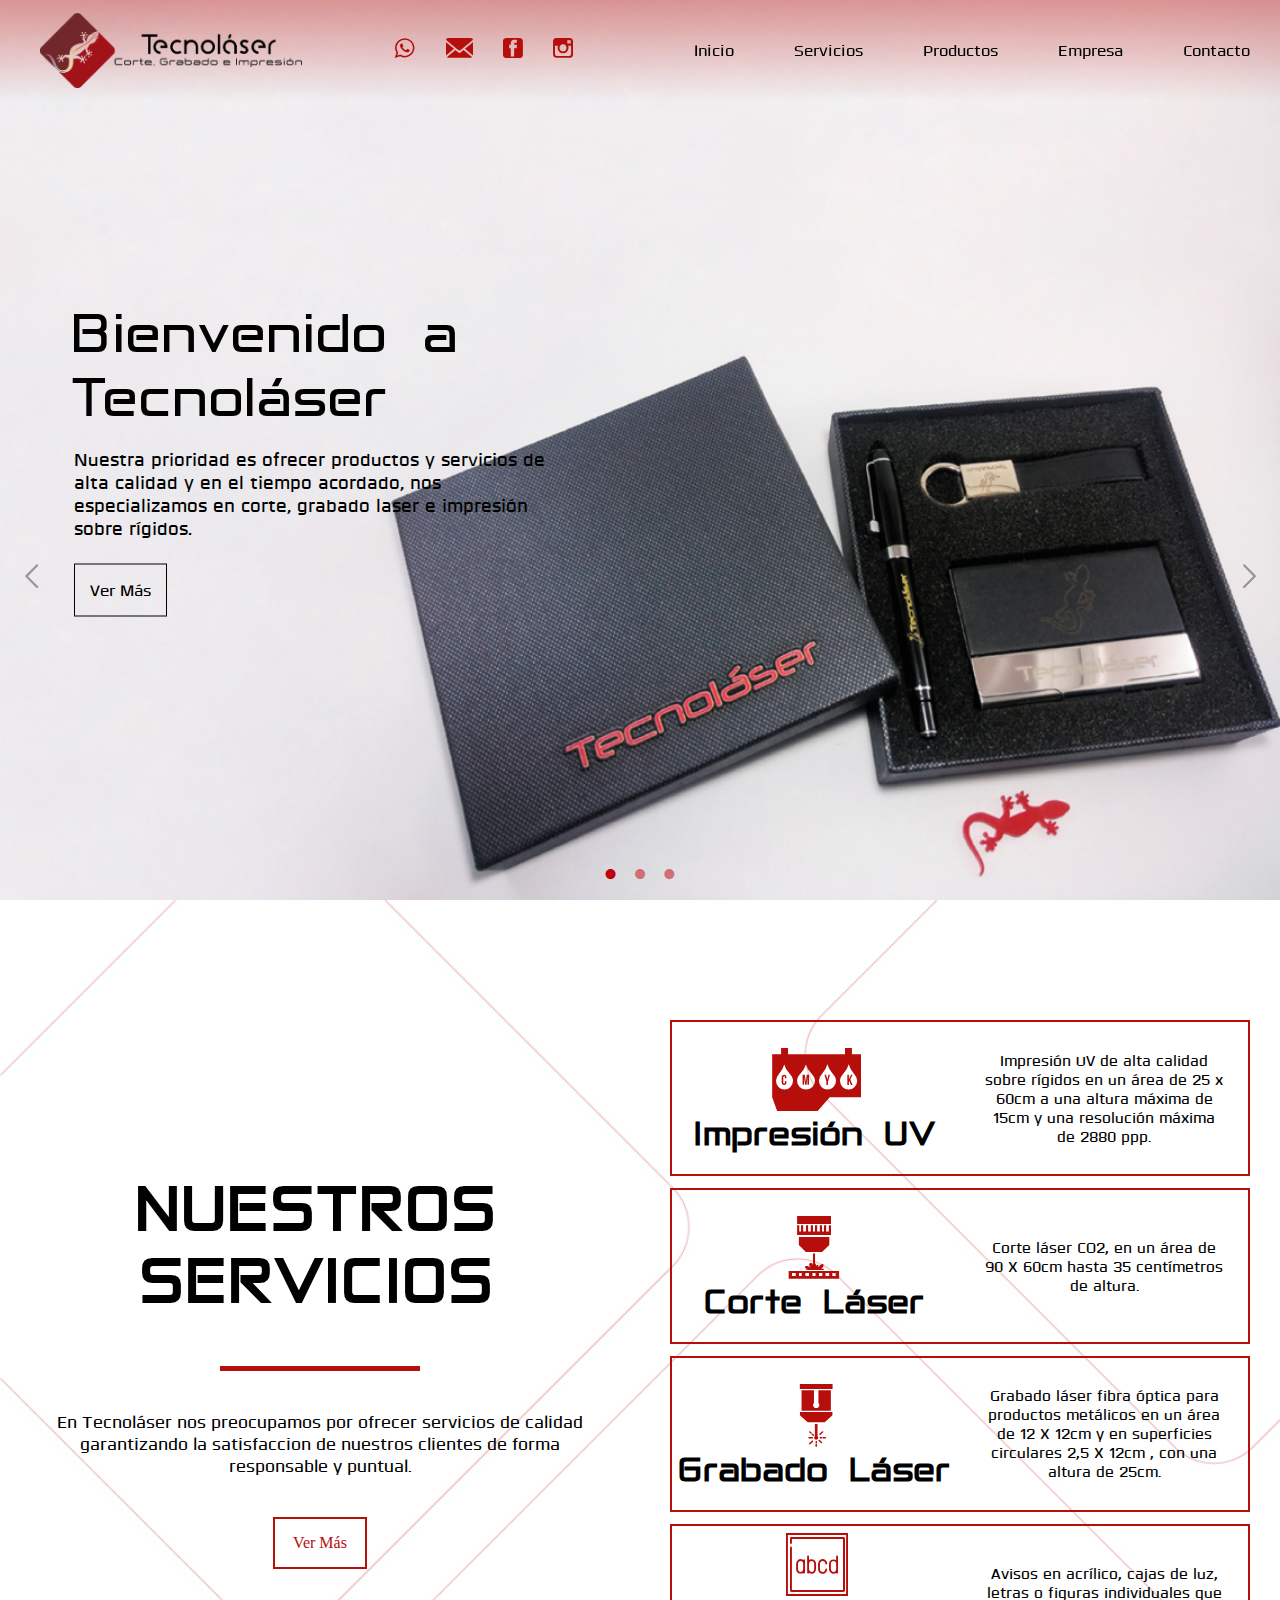
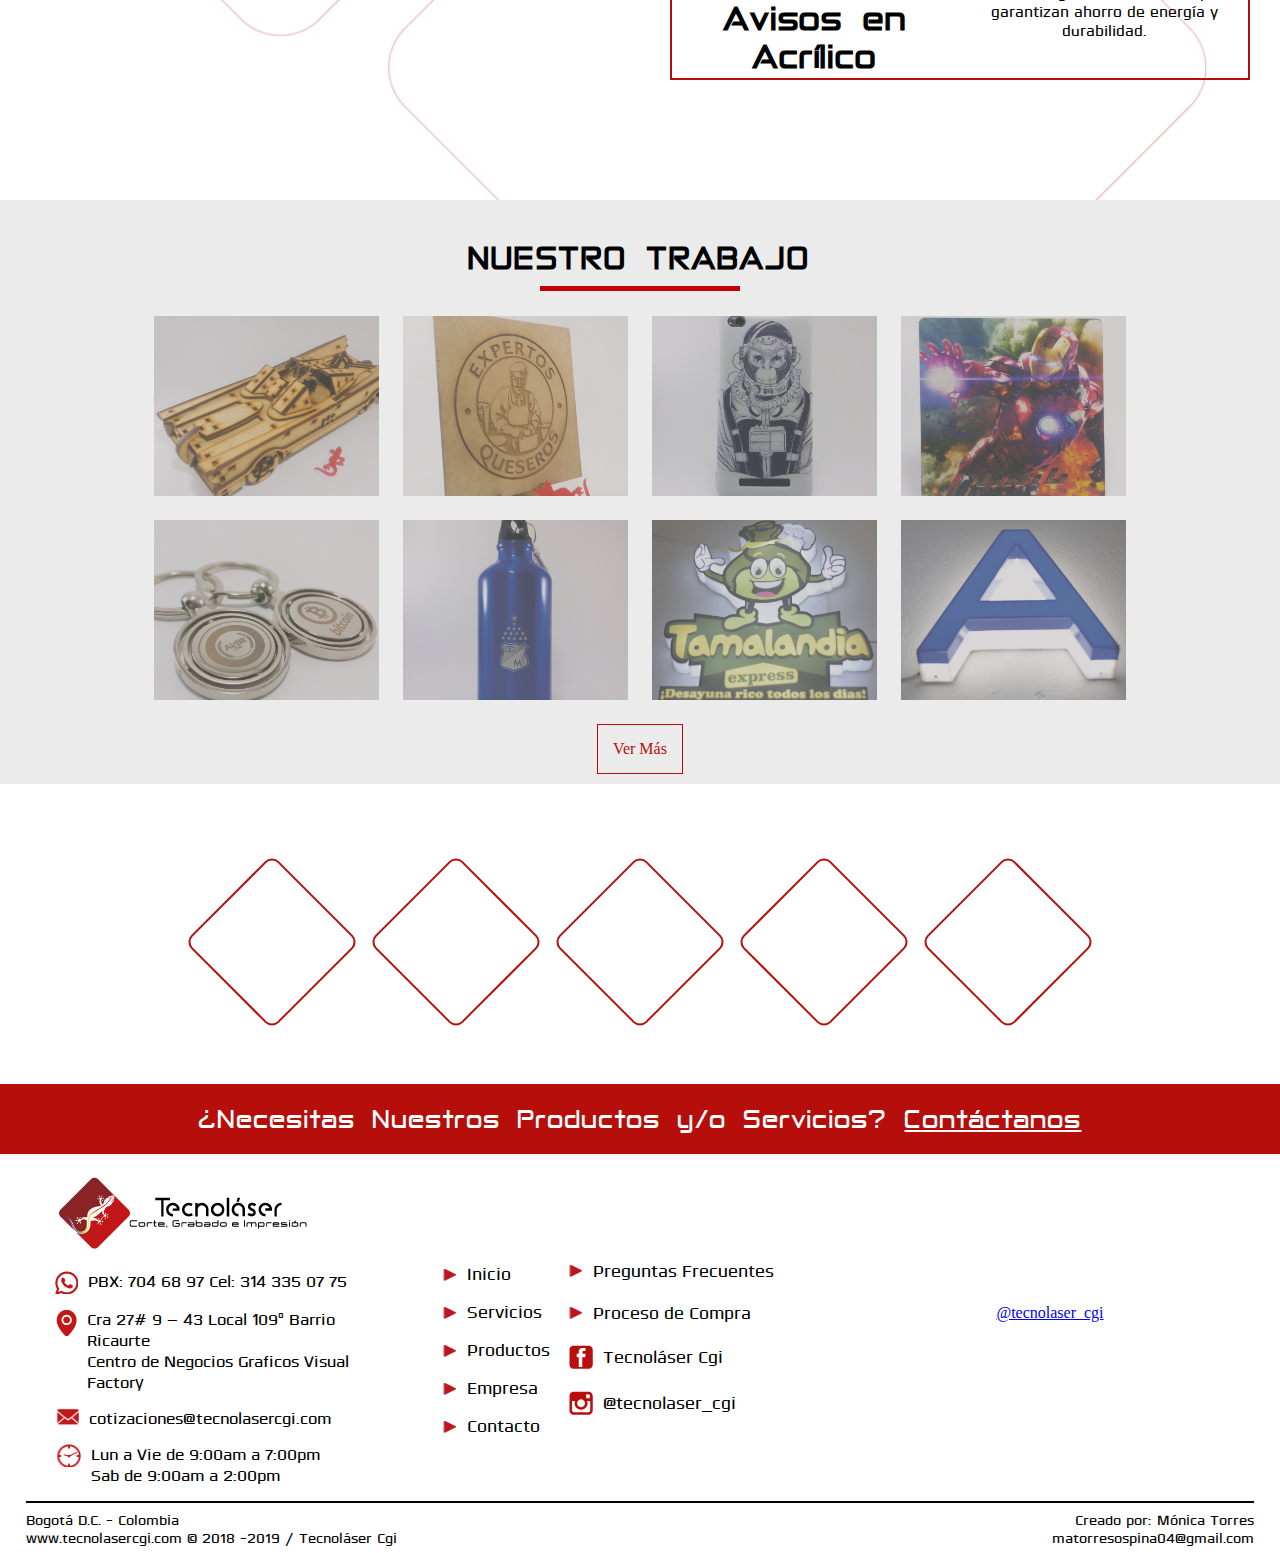
==== commit b388a64a: "Cambio" ====
--- a/index.html
+++ b/index.html
@@ -103,12 +103,12 @@
                 </ol>
                 <nav>
                     <ul>
-                        <li><a href="#">Inicio</a></li>
-                        <li><a href="#">Servicios</a></li>
-                        <li><a href="#">Productos</a></li>
+                        <li><a href="index.html">Inicio</a></li>
+                        <li><a href="servicios.html">Servicios</a></li>
+                        <li><a href="http://catalogovirtual.tecnolasercgi.com/">Productos</a></li>
                         <li><a id="subm">Empresa</a>
                             <ol class="sub_menu" id="subscroll">
-                                <li><a class="a_b" href="#">
+                                <li><a class="a_b" href="empresa.html">
                                 Quienes 
                                 Somos
                                  </a>
@@ -121,6 +121,7 @@
                     </ul>
                 </nav>
             </header>
+        
         </div>
         
     <!------------------------- FIN MENÙ--------------------------------->
@@ -140,10 +141,10 @@
     <div id="nav">
         <div class="contenedor_menu">
             <ul>
-                <li><a href="#" >Inicio</a></li>
-                <li><a href="#">Servicios</a></li>
-                <li><a href="#">Productos</a></li>
-                <li><a href="#">Quienes Somos</a></li>
+                <li><a href="index.html" >Inicio</a></li>
+                <li><a href="servicios.html">Servicios</a></li>
+                <li><a href="http://catalogovirtual.tecnolasercgi.com/">Productos</a></li>
+                <li><a href="empresa.html">Quienes Somos</a></li>
                 <li><a href="#">Galería</a></li>
                 <li><a href="#">Contacto</a></li>
             </ul>
@@ -675,7 +676,7 @@
                <p>Bogotá D.C. - Colombia <br> www.tecnolasercgi.com © 2018 -2019 / Tecnoláser Cgi </p>
            </div>
            <div class="caja_der_fin">
-                <p>Creado por: Mónica Torres<br>Cel: 3202558056 </p>
+                <p>Creado por: Mónica Torres<br> matorresospina04@gmail.com </p>
            </div>
        </div>
        
--- a/css/estilos.css
+++ b/css/estilos.css
@@ -147,7 +147,7 @@
 
 #texto_seccion1 h1 {
     font-size: 40pt;
-    color: black;;
+    color: black;
     font-family: 'anita_semi';
     font-weight: 200;
     margin-left: 10px;
@@ -155,7 +155,7 @@
 
 #texto_seccion1 p {
     padding: 20px 0;
-    color: black;;
+    color: black;
     font-size: 18px;
     font-family: 'olneylight';
     margin-left: 10px;
--- a/css/mediascreen.css
+++ b/css/mediascreen.css
@@ -184,7 +184,7 @@
     }
     
     .cont_info {
-        margin-top: 15px;
+        margin-top: 0px;
     }
     
     
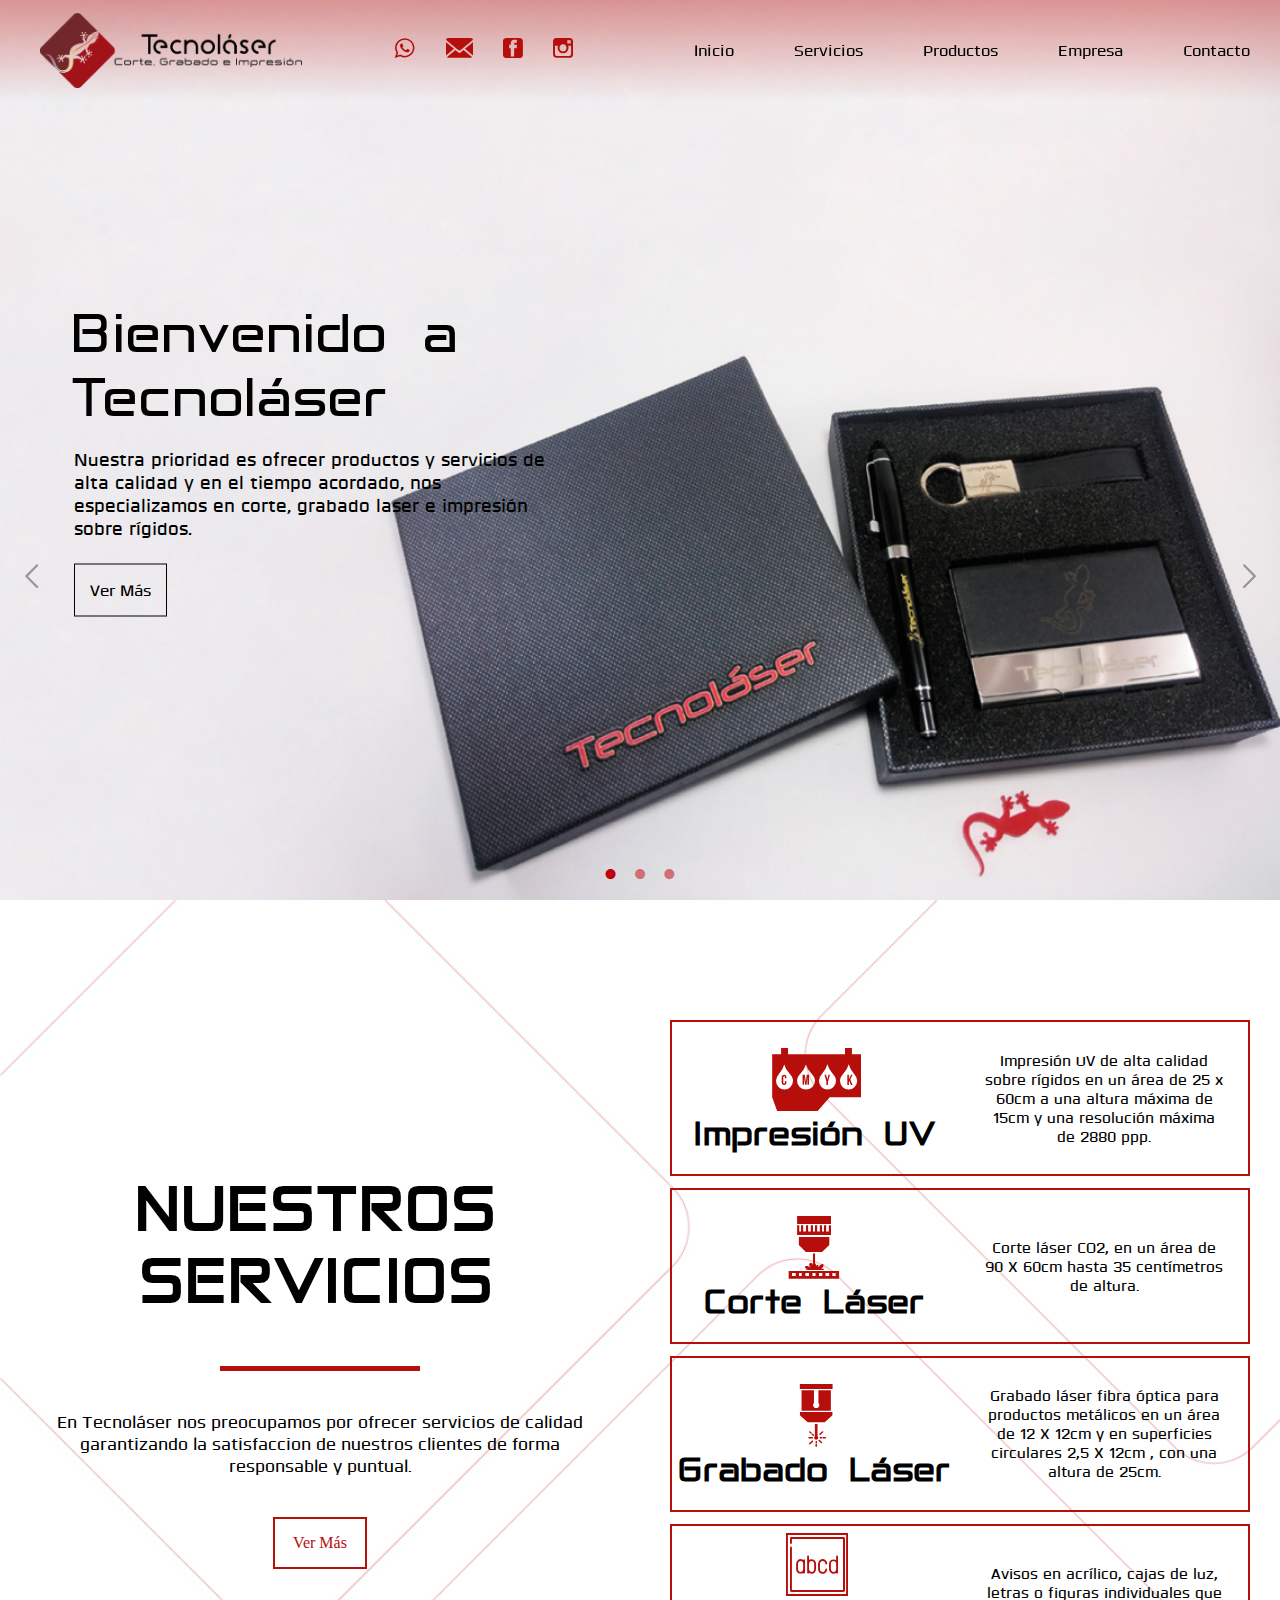
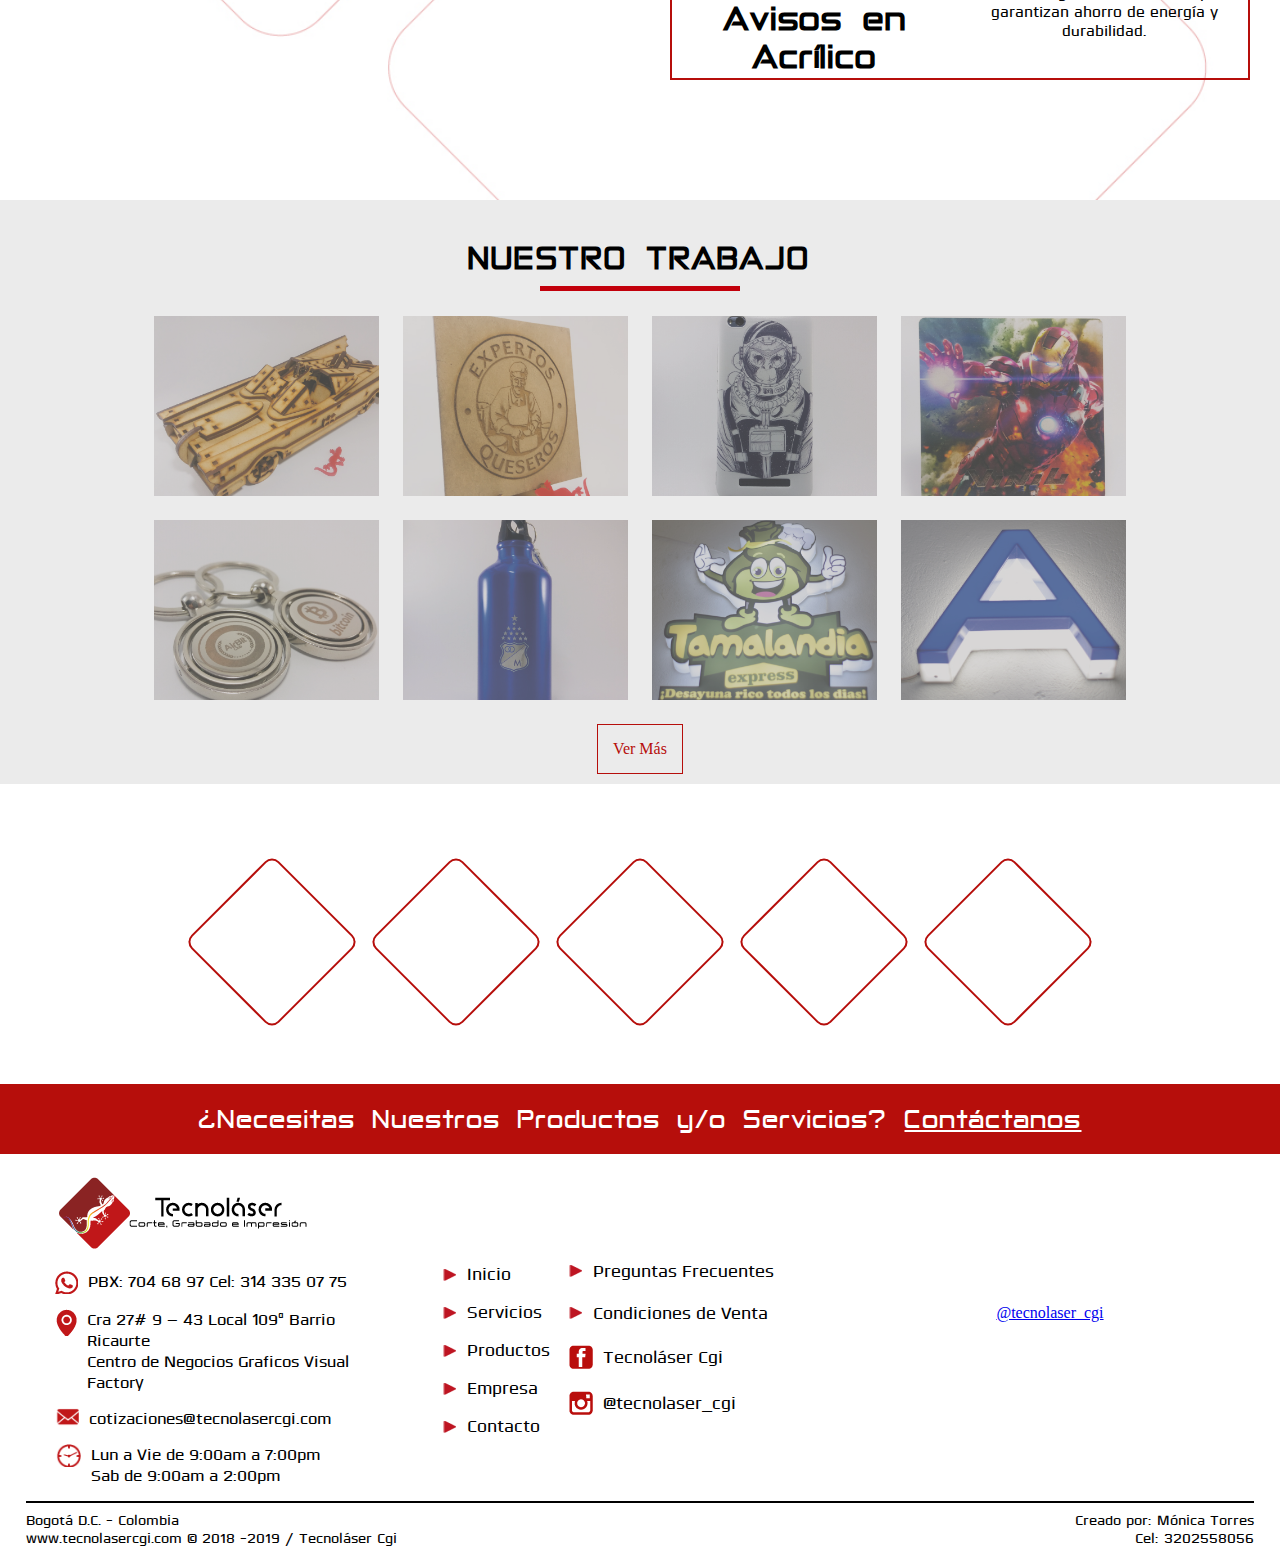
==== commit 08fcabd4: "Contacto" ====
--- a/index.html
+++ b/index.html
@@ -117,7 +117,7 @@
                             </ol>
                         
                         </li>
-                        <li><a href="#">Contacto</a></li>
+                        <li><a href="contacto.html">Contacto</a></li>
                     </ul>
                 </nav>
             </header>
@@ -146,7 +146,7 @@
                 <li><a href="http://catalogovirtual.tecnolasercgi.com/">Productos</a></li>
                 <li><a href="empresa.html">Quienes Somos</a></li>
                 <li><a href="#">Galería</a></li>
-                <li><a href="#">Contacto</a></li>
+                <li><a href="contacto.html">Contacto</a></li>
             </ul>
 
                <div class="redes_res">
@@ -577,7 +577,7 @@
     
     <!-------------------------FOOTER--------------------------------->
     
-    <footer>
+      <footer>
         
         <div class="cont_footer"> 
            
@@ -612,23 +612,23 @@
                     <ul>
                         <li>
                             <img class="flecha" src="img/flecha.png" alt="">
-                            <a href="#" target="_blank"><p>Inicio</p></a>
+                            <a href="index.html" ><p>Inicio</p></a>
                         </li>
                         <li>
                            <img class="flecha" src="img/flecha.png" alt="">
-                            <a href="#" target="_blank"><p>Servicios</p></a>
+                            <a href="servicios.html"><p>Servicios</p></a>
                         </li>
                         <li>
                             <img class="flecha" src="img/flecha.png" alt="">
-                            <a href="#" target="_blank"><p>Productos</p></a>
+                            <a href="http://catalogovirtual.tecnolasercgi.com/" target="_blank"><p>Productos</p></a>
                         </li>
                         <li>
                             <img class="flecha" src="img/flecha.png" alt="">
-                            <a href="#" target="_blank"><p>Empresa</p></a>
+                            <a href="empresa.html" ><p>Empresa</p></a>
                         </li>
                         <li>
                             <img class="flecha" src="img/flecha.png" alt="">
-                            <a href="#" target="_blank"><p>Contacto</p></a>
+                            <a href="contacto.html" ><p>Contacto</p></a>
                         </li>
                     </ul>
 
@@ -642,15 +642,15 @@
                         </li>
                         <li>
                            <img class="flecha" src="img/flecha.png" alt="">
-                            <a href="#" target="_blank"><p>Proceso de Compra</p></a>
+                            <a href="#" target="_blank"><p>Condiciones de Venta</p></a>
                         </li>
                         <li>
                             <img class="face" src="img/icon_face.png" alt="">
-                            <a href="#" target="_blank"><p>Tecnoláser Cgi</p></a>
+                            <a href="https://es-la.facebook.com/tecnolasercgi/" target="_blank"><p>Tecnoláser Cgi</p></a>
                         </li>
                         <li>
                             <img class="insta" src="img/icon_insta.png" alt="">
-                            <a href="#" target="_blank"><p>@tecnolaser_cgi</p></a>
+                            <a href="https://www.instagram.com/tecnolaser_cgi/?hl=es" target="_blank"><p>@tecnolaser_cgi</p></a>
                         </li>
 
                     </ul>
@@ -676,12 +676,11 @@
                <p>Bogotá D.C. - Colombia <br> www.tecnolasercgi.com © 2018 -2019 / Tecnoláser Cgi </p>
            </div>
            <div class="caja_der_fin">
-                <p>Creado por: Mónica Torres<br> matorresospina04@gmail.com </p>
+                <p>Creado por: Mónica Torres<br>Cel: 3202558056 </p>
            </div>
        </div>
        
     </footer>
-    
     
     
    <!-------------------------FIN FOOTER--------------------------------->
--- a/css/estilos.css
+++ b/css/estilos.css
@@ -322,19 +322,19 @@
 }
 
 .icon-tecno_uno{
-    font-size: 70px   
+    font-size: 70px ; 
 }
 
 .icon-tecno_dos{
-    font-size: 70px   
+    font-size: 70px  ; 
 }
 
 .icon-tecno_tres{
-    font-size: 70px   
+    font-size: 70px   ;
 }
 
 .icon-tecno_cuatro{
-    font-size: 70px   
+    font-size: 70px   ;
 }
 
 .univ_texto{
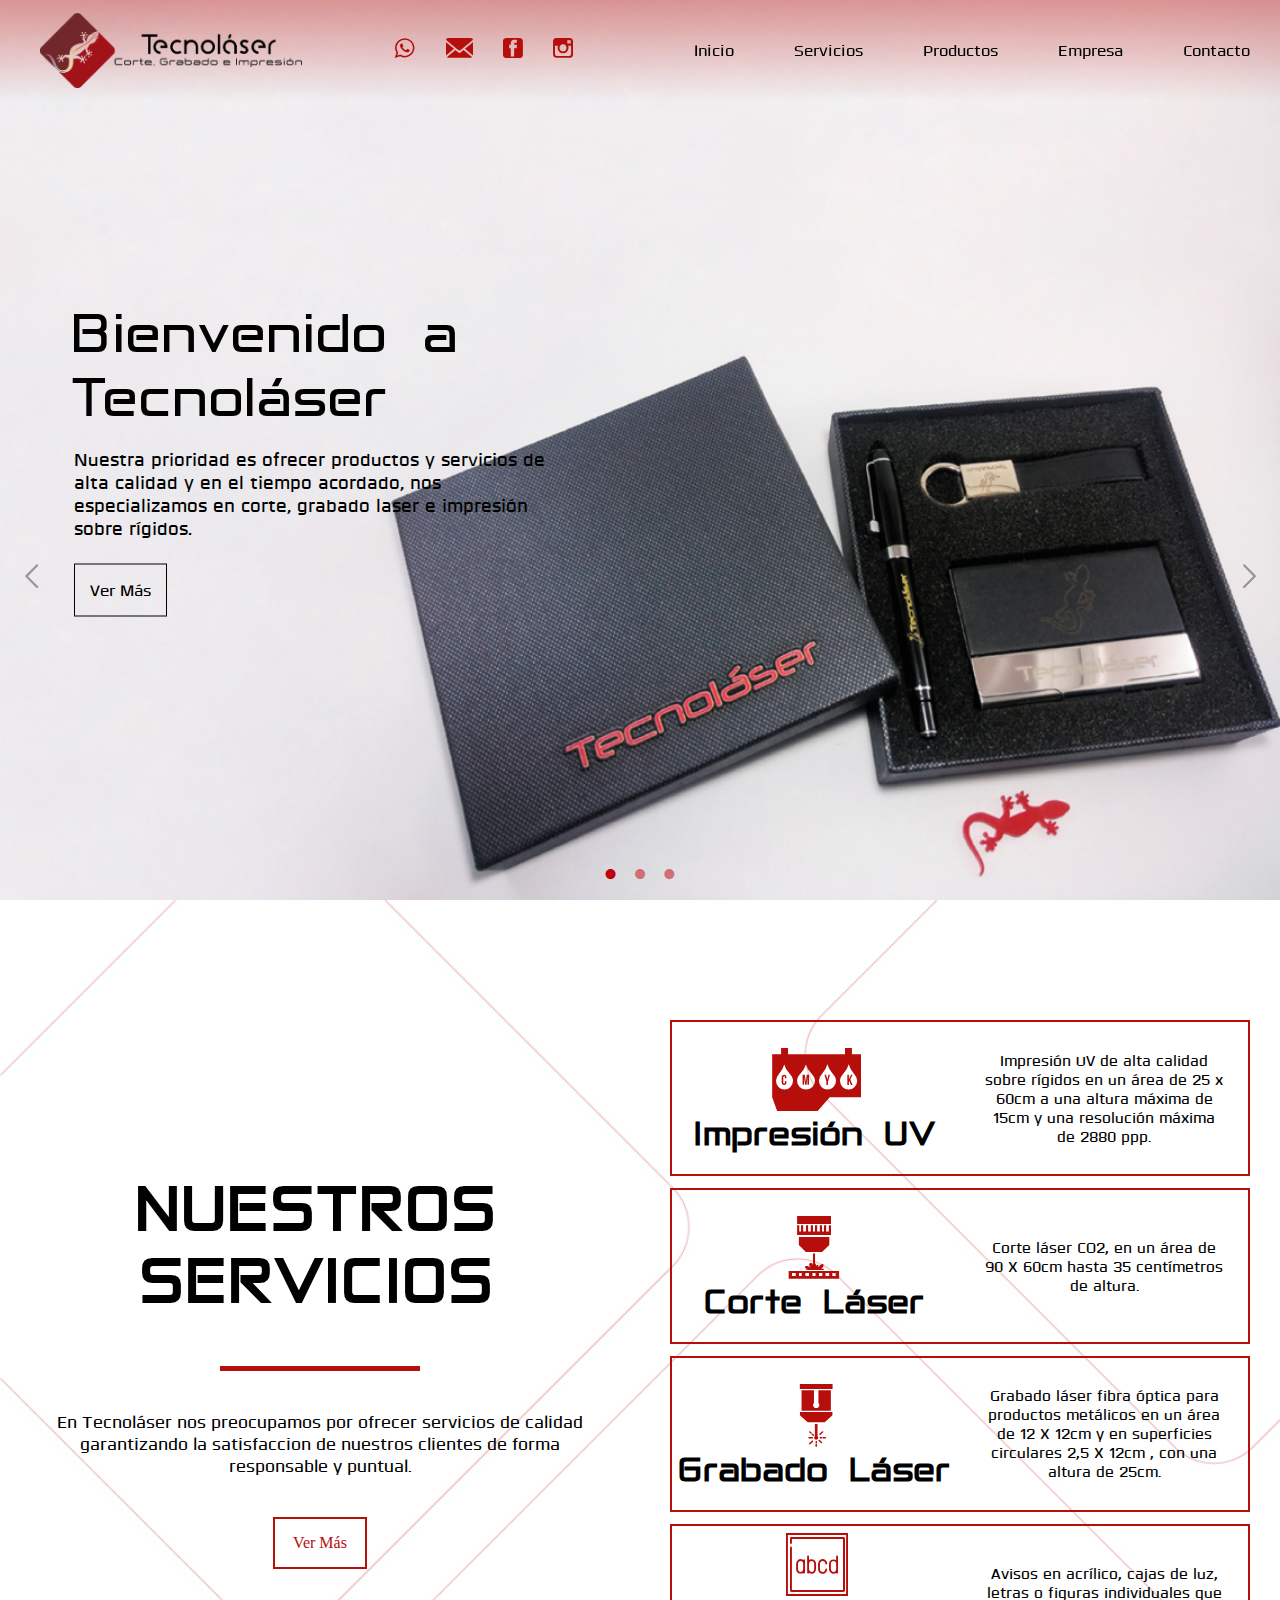
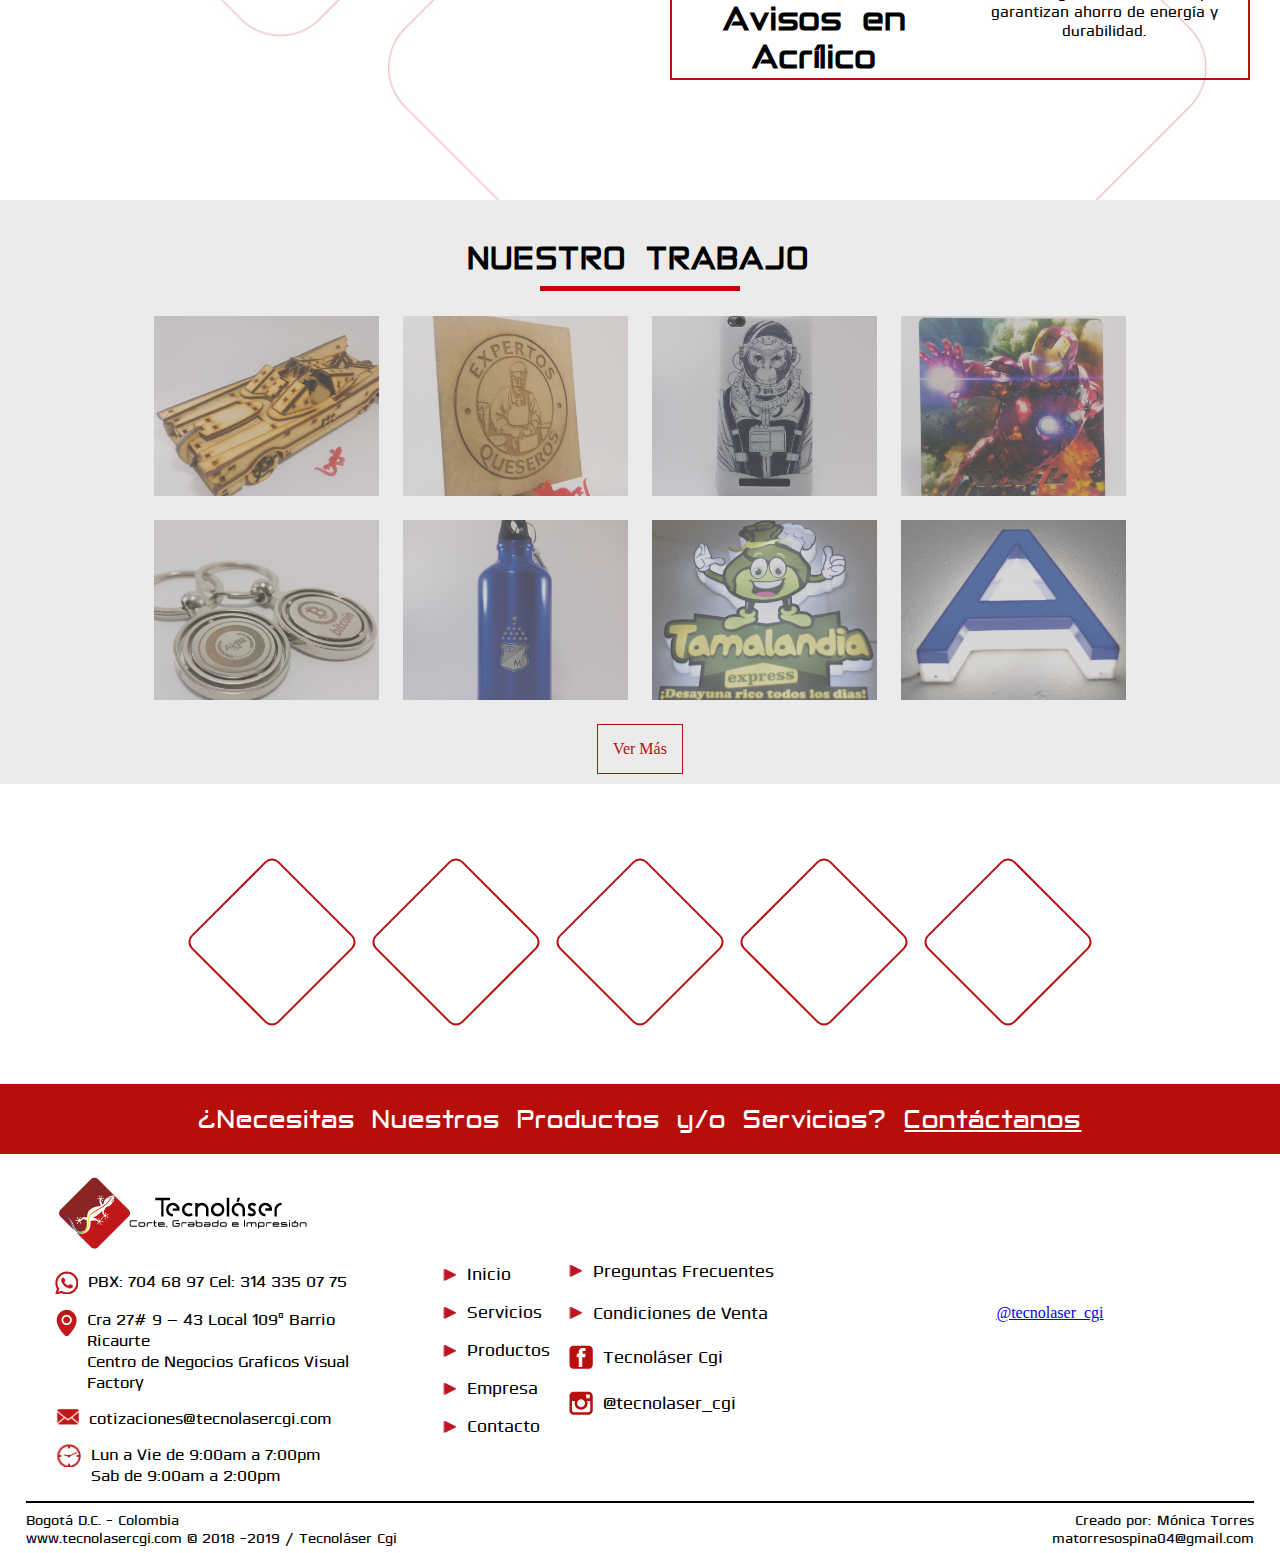
==== commit caa2a988: "contacto" ====
--- a/index.html
+++ b/index.html
@@ -82,21 +82,21 @@
                     
                     <li>
                     
-                    <a href="#" target="_blank">
+                    <a href="mailto:cotizaciones@tecnolasercgi.com" target="_blank">
                         <svg id="Layer_1" data-name="Layer 1" xmlns="http://www.w3.org/2000/svg" viewBox="0 0 136 101"><defs><style>.cls-1{fill:#B60E0B;}</style></defs><title>correo</title><polygon class="cls-1" points="-0.13 21.06 -0.13 88.65 40.5 54.85 -0.13 21.06"/><path class="cls-1" d="M125.8,0H10.66A10.83,10.83,0,0,0,0,9L53.74,53.66l9,7.45a9,9,0,0,0,11.06,0l9.41-7.82L136.43,9A10.83,10.83,0,0,0,125.8,0Z"/><polygon class="cls-1" points="136.59 88.65 136.59 21.06 95.95 54.85 136.59 88.65"/><path class="cls-1" d="M81,67.26l-7.27,6a9,9,0,0,1-11.06,0l-9.38-7.8-5.48-4.56L3.93,97.46a10.74,10.74,0,0,0,6.73,2.38H125.8a10.73,10.73,0,0,0,6.73-2.38L88.61,60.95Z"/></svg>
                         
                     </a>
                     </li>
                     
                     <li>
-                    <a href="#" target="_blank">
+                    <a href="https://es-la.facebook.com/tecnolasercgi/" target="_blank">
                         <svg id="Layer_1" data-name="Layer 1" xmlns="http://www.w3.org/2000/svg" viewBox="0 0 101 101"><defs><style>.cls-1{fill:#B60E0B;}</style></defs><title>facebook</title><path class="cls-1" d="M82.06.32H18A18.45,18.45,0,0,0-.43,18.76v64A18.45,18.45,0,0,0,18,101.25h64a18.45,18.45,0,0,0,18.45-18.45v-64A18.45,18.45,0,0,0,82.06.32ZM69.4,44.82l-.61,6.63H56.27V93.64H39.4V51.45H31V34.58h8.37V26.95c0-6.9,3.29-17.69,17.76-17.69l13,.05V23.78H60.65c-1.54,0-3.73.77-3.73,4.05v6.75H70.33Z"/></svg>
                     </a>
                     </li>
                     
                     
                     <li>
-                    <a href="#" target="_blank">
+                    <a href="https://www.instagram.com/tecnolaser_cgi/?hl=es" target="_blank">
                         <svg id="Layer_1" data-name="Layer 1" xmlns="http://www.w3.org/2000/svg" viewBox="0 0 101 101"><defs><style>.cls-1{fill:#B60E0B;}</style></defs><title>instagram</title><path class="cls-1" d="M81.65-.69H19.72A19.52,19.52,0,0,0,.22,18.82V80.75a19.53,19.53,0,0,0,19.5,19.51H81.65a19.53,19.53,0,0,0,19.51-19.51V18.82A19.53,19.53,0,0,0,81.65-.69ZM87.25,11h2.23V28l-17,.06L72.37,11Zm-51,28.47a17.71,17.71,0,0,1,28.81,0,18.13,18.13,0,0,1,1.07,1.69,17.59,17.59,0,0,1,2.3,8.66,17.77,17.77,0,0,1-35.54,0,17.58,17.58,0,0,1,2.3-8.66A18.56,18.56,0,0,1,36.28,39.43Zm55,41.32a9.69,9.69,0,0,1-9.68,9.67H19.72a9.68,9.68,0,0,1-9.67-9.67V39.43H25.12a28,28,0,0,0-2,10.35,27.6,27.6,0,1,0,55.2,0,27.25,27.25,0,0,0-1.06-7.51,28,28,0,0,0-1-2.85H91.33V80.75Z"/></svg>
                     </a>
                     </li>
@@ -113,7 +113,7 @@
                                 Somos
                                  </a>
                              </li>
-                                <li><a class="a_b"href="#">Galería</a></li>
+                                <li><a class="a_b"href="galeria.html">Galería</a></li>
                             </ol>
                         
                         </li>
@@ -145,17 +145,17 @@
                 <li><a href="servicios.html">Servicios</a></li>
                 <li><a href="http://catalogovirtual.tecnolasercgi.com/">Productos</a></li>
                 <li><a href="empresa.html">Quienes Somos</a></li>
-                <li><a href="#">Galería</a></li>
+                <li><a href="galeria.html">Galería</a></li>
                 <li><a href="contacto.html">Contacto</a></li>
             </ul>
 
                <div class="redes_res">
                    <img src="img/icon_face.png" alt="">
-                   <a href="" target="_blank"> <p>Tecnolaser Cgi</p></a>
+                   <a href="https://es-la.facebook.com/tecnolasercgi/" target="_blank"> <p>Tecnolaser Cgi</p></a>
                </div>
                <div class="redes_res">
                    <img src="img/icon_insta.png" alt=""> 
-                   <a href="" target="_blank"> <p>Tecnolaser_Cgi</p></a>
+                   <a href="https://www.instagram.com/tecnolaser_cgi/?hl=es" target="_blank"> <p>Tecnolaser_Cgi</p></a>
                </div>
 
                <div class="cont_info">
@@ -184,16 +184,16 @@
           <div id="texto_seccion1">
                 <h1>Bienvenido a Tecnoláser</h1>
                 <p> Nuestra prioridad es ofrecer productos y servicios de alta calidad y en el tiempo acordado, nos especializamos en corte, grabado laser e impresión sobre rígidos. </p>
-                <a href="#">Ver Más</a>
+                <a href="empresa.html">Ver Más</a>
 
           </div>
       </div>
       
       <div class="slide img_slide_dos">
-        <a href="#"></a>
+        <a href="http://catalogovirtual.tecnolasercgi.com/"></a>
       </div>
       <div class="slide img_slide_tres">
-      <a href="#"></a>
+      <a href="servicios.html"></a>
       </div>
       
     </div>
@@ -240,7 +240,7 @@
                 <p class="serv">En Tecnoláser nos preocupamos por ofrecer servicios de calidad
                 garantizando la satisfaccion de nuestros clientes de forma 
                 responsable y puntual. </p>
-                <a href="">Ver Más</a>
+                <a href="servicios.html">Ver Más</a>
           </div>
           <div class="columna_dos">
             <div class="univ"> 
@@ -352,7 +352,7 @@
    </center>
 </div>
         <div class=cont_mas>
-<a href="#" class="ver_galeria">Ver Más</a>
+<a href="galeria.html" class="ver_galeria">Ver Más</a>
 </div>
       
     </section>
@@ -562,7 +562,7 @@
                </div>
            </div>
        
-       <p class="proceso">Encuentra más detalles en la sección <a href="#" target="_blank">Proceso de Compra</a></p>
+       <p class="proceso">Encuentra más detalles en la sección <a href="#" target="_blank">Proceso de Trabajo</a></p>
        
        </div>
     </section>
@@ -571,13 +571,13 @@
     <!-------------------------SECCION CINCO--------------------------------->
    <section id="seccion_cinco">
      <div class="necesitas">
-         <p>¿Necesitas Nuestros Productos y/o Servicios? <a href="#" target="_blank">Contáctanos</a></p>
+         <p>¿Necesitas Nuestros Productos y/o Servicios? <a href="contacto.html" target="_blank">Contáctanos</a></p>
        </div>
     </section>
     
     <!-------------------------FOOTER--------------------------------->
     
-      <footer>
+    <footer>
         
         <div class="cont_footer"> 
            
@@ -612,7 +612,7 @@
                     <ul>
                         <li>
                             <img class="flecha" src="img/flecha.png" alt="">
-                            <a href="index.html" ><p>Inicio</p></a>
+                            <a href="index.html"><p>Inicio</p></a>
                         </li>
                         <li>
                            <img class="flecha" src="img/flecha.png" alt="">
@@ -676,11 +676,12 @@
                <p>Bogotá D.C. - Colombia <br> www.tecnolasercgi.com © 2018 -2019 / Tecnoláser Cgi </p>
            </div>
            <div class="caja_der_fin">
-                <p>Creado por: Mónica Torres<br>Cel: 3202558056 </p>
+                <p>Creado por: Mónica Torres<br>matorresospina04@gmail.com</p>
            </div>
        </div>
        
     </footer>
+    
     
     
    <!-------------------------FIN FOOTER--------------------------------->
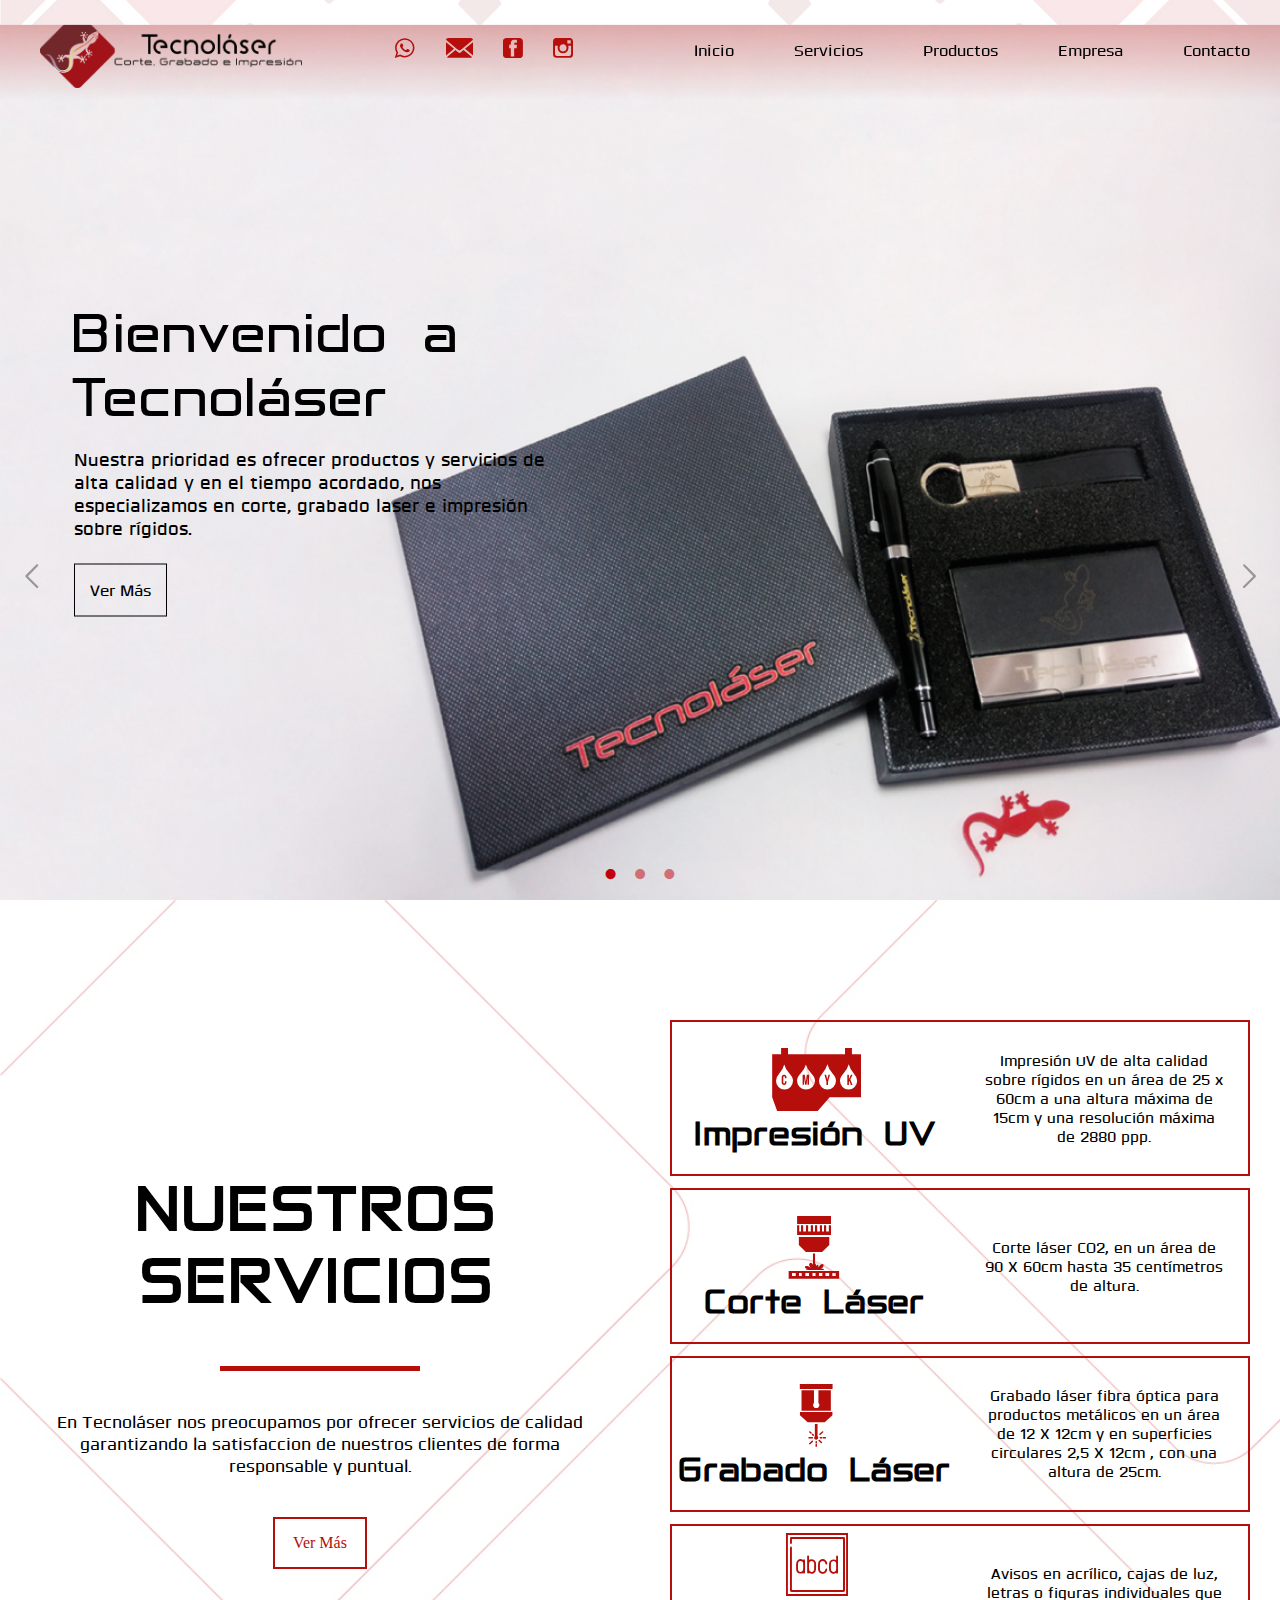
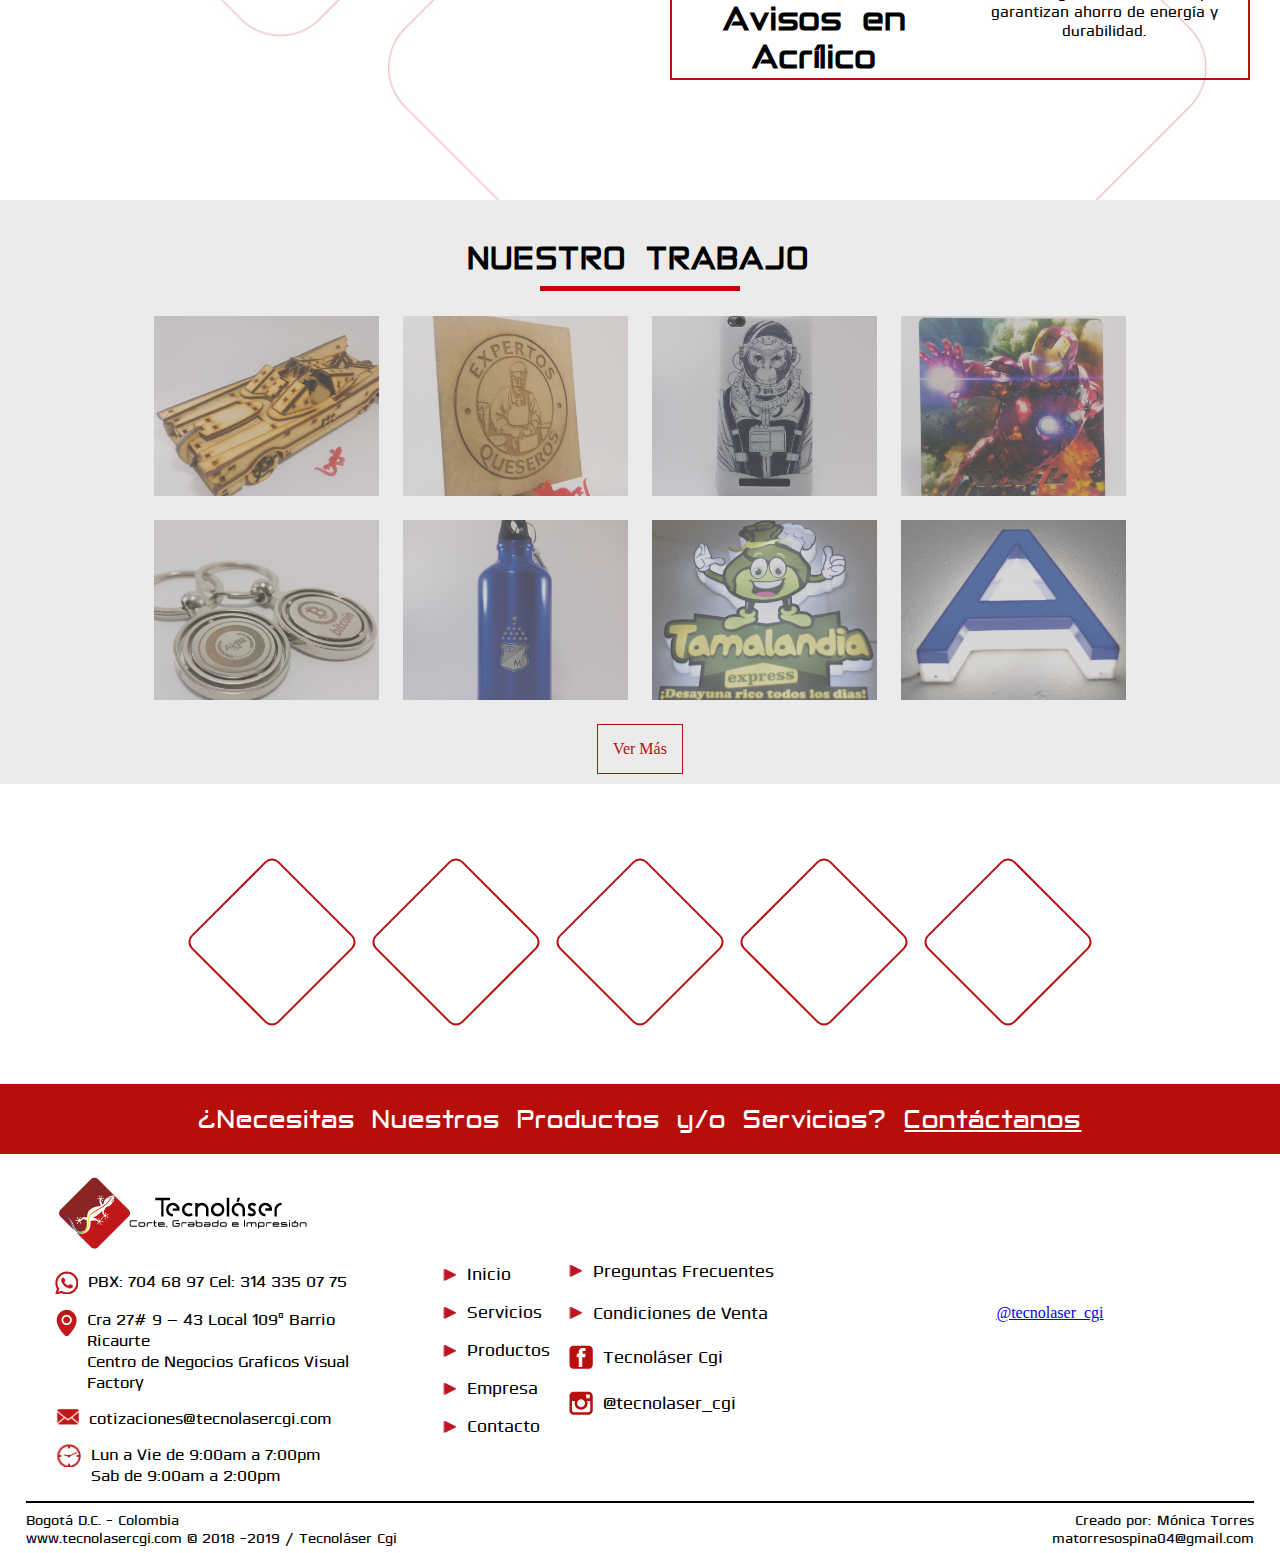
==== commit b2d721c8: "completa" ====
--- a/index.html
+++ b/index.html
@@ -63,7 +63,20 @@
 
 
 <body>
+ <!-------------------------PRELOAD--------------------------------->
+  <div id="preloader">
+        <h2>Tecnoláser Cgi</h2>
+        <div id="status">
+            <img src="img/logo-preload.png" alt="">
+        </div>
+        <h1>Cargando...</h1>
+  </div>
+
+ <!-------------------------FIN PRELOAD--------------------------------->
+  
+   
     <!-------------------------MENÙ--------------------------------->
+    
   
   <div class="contenedor">
            <header  id="menu">
@@ -82,7 +95,7 @@
                     
                     <li>
                     
-                    <a href="mailto:cotizaciones@tecnolasercgi.com" target="_blank">
+                    <a href="mailto:cotizaciones@tecnolasercgi.com">
                         <svg id="Layer_1" data-name="Layer 1" xmlns="http://www.w3.org/2000/svg" viewBox="0 0 136 101"><defs><style>.cls-1{fill:#B60E0B;}</style></defs><title>correo</title><polygon class="cls-1" points="-0.13 21.06 -0.13 88.65 40.5 54.85 -0.13 21.06"/><path class="cls-1" d="M125.8,0H10.66A10.83,10.83,0,0,0,0,9L53.74,53.66l9,7.45a9,9,0,0,0,11.06,0l9.41-7.82L136.43,9A10.83,10.83,0,0,0,125.8,0Z"/><polygon class="cls-1" points="136.59 88.65 136.59 21.06 95.95 54.85 136.59 88.65"/><path class="cls-1" d="M81,67.26l-7.27,6a9,9,0,0,1-11.06,0l-9.38-7.8-5.48-4.56L3.93,97.46a10.74,10.74,0,0,0,6.73,2.38H125.8a10.73,10.73,0,0,0,6.73-2.38L88.61,60.95Z"/></svg>
                         
                     </a>
@@ -293,7 +306,7 @@
        
        <div class="galeria">
   <center>
-    <a href="#img1">
+    <a href="#img1" class="links">
     <div class="caja">
       <img src="img/Galeria1.jpg" alt="">
       <div class="color"></div>
@@ -562,7 +575,7 @@
                </div>
            </div>
        
-       <p class="proceso">Encuentra más detalles en la sección <a href="#" target="_blank">Proceso de Trabajo</a></p>
+       <p class="proceso">Encuentra más detalles en la sección <a href="condiciones.html" target="_blank">Proceso de Trabajo</a></p>
        
        </div>
     </section>
@@ -638,11 +651,11 @@
                     <ul>
                         <li>
                             <img class="flecha" src="img/flecha.png" alt="">
-                            <a href="#" target="_blank"><p>Preguntas Frecuentes</p></a>
+                            <a href="preguntas.html" target="_blank"><p>Preguntas Frecuentes</p></a>
                         </li>
                         <li>
                            <img class="flecha" src="img/flecha.png" alt="">
-                            <a href="#" target="_blank"><p>Condiciones de Venta</p></a>
+                            <a href="condiciones.html" target="_blank"><p>Condiciones de Venta</p></a>
                         </li>
                         <li>
                             <img class="face" src="img/icon_face.png" alt="">
@@ -694,5 +707,7 @@
  <script src="js/menu_pegajoso.js"></script>
  <script src="js/js_submenu.js"></script>
  <script src="js/menu_responsive.js"></script>
+ <script src="js/preloader.js"></script>
+
 
 </html>
--- a/css/estilos.css
+++ b/css/estilos.css
@@ -3,6 +3,81 @@
     margin:0;
     font-family: 'Myriad Pro';
 }
+
+                        /*PRELOADER*/
+body{
+    overflow: hidden;
+}
+
+
+#preloader{
+    position: fixed;
+    width: 100%;
+    height: 100vh;
+    z-index: 999999;
+    background-color: white;
+    display: flex;
+    justify-content: center;
+    align-items: center;
+    flex-direction: column; 
+    background-image: url(../img/fondoserv.jpg);
+    background-size: cover;
+    background-position: center;
+    
+        
+}
+
+#preloader h2{
+    font-family: 'anita_semi';
+    font-size: 35px;
+    padding-bottom: 40px;
+}
+
+#preloader img{
+    width: 200px;
+}
+
+#preloader h1{
+    font-family: 'anita_semi';
+    font-size: 35px;
+    padding-top: 40px;
+     animation-name: cargando;
+    animation-duration: 2s;
+    animation-iteration-count:infinite;
+    animation-timing-function: linear;
+}
+
+@keyframes cargando{
+    0% {
+        opacity: .3;
+    }
+    50% {
+        opacity: 1;
+    }
+    
+    100%{
+        opacity: .3;
+    }
+}
+
+
+#status{
+    animation-name: animlogo;
+    animation-duration: 2.5s;
+    animation-iteration-count:infinite;
+    animation-timing-function: linear;
+}
+
+@keyframes animlogo{
+    from {
+        transform: rotateY(0deg);
+    }
+    to {
+        transform: rotateY(360deg);
+    }
+}
+
+
 
                         /*SECCIÓN UNO*/
 
